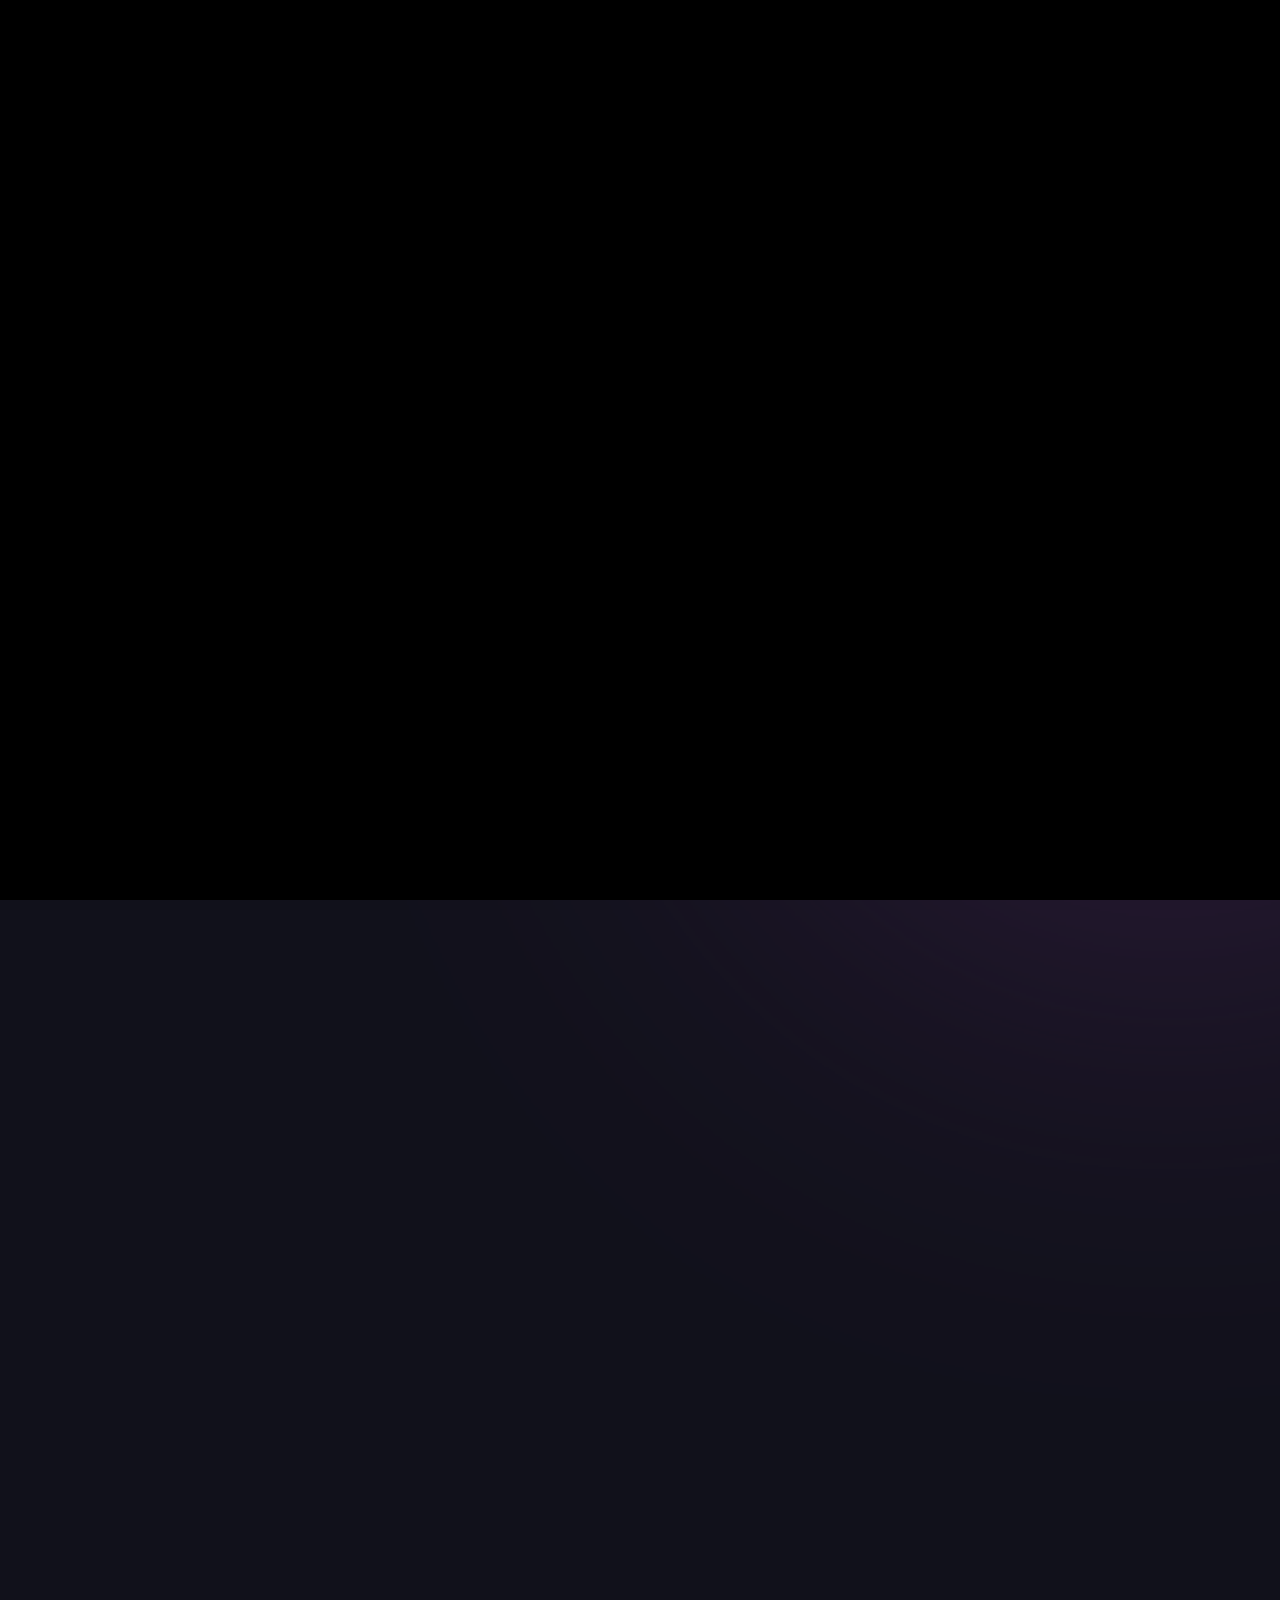
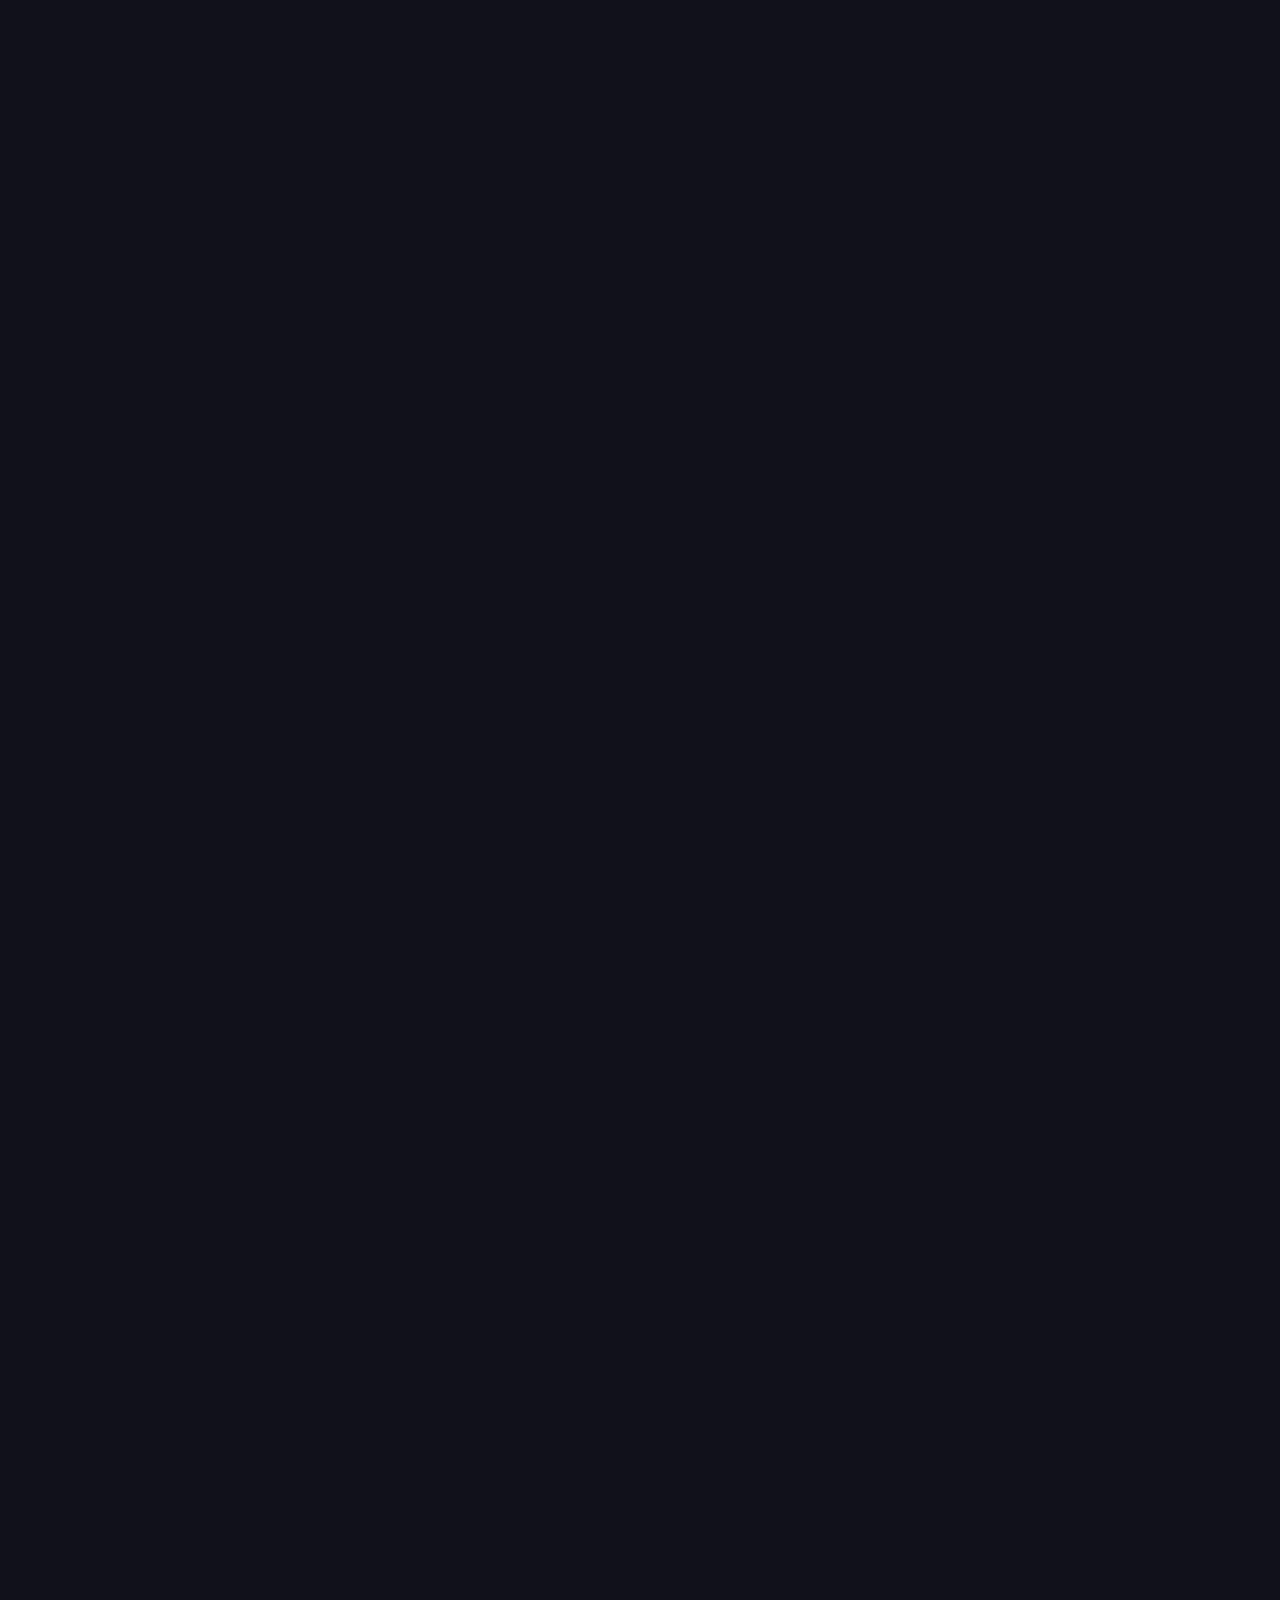
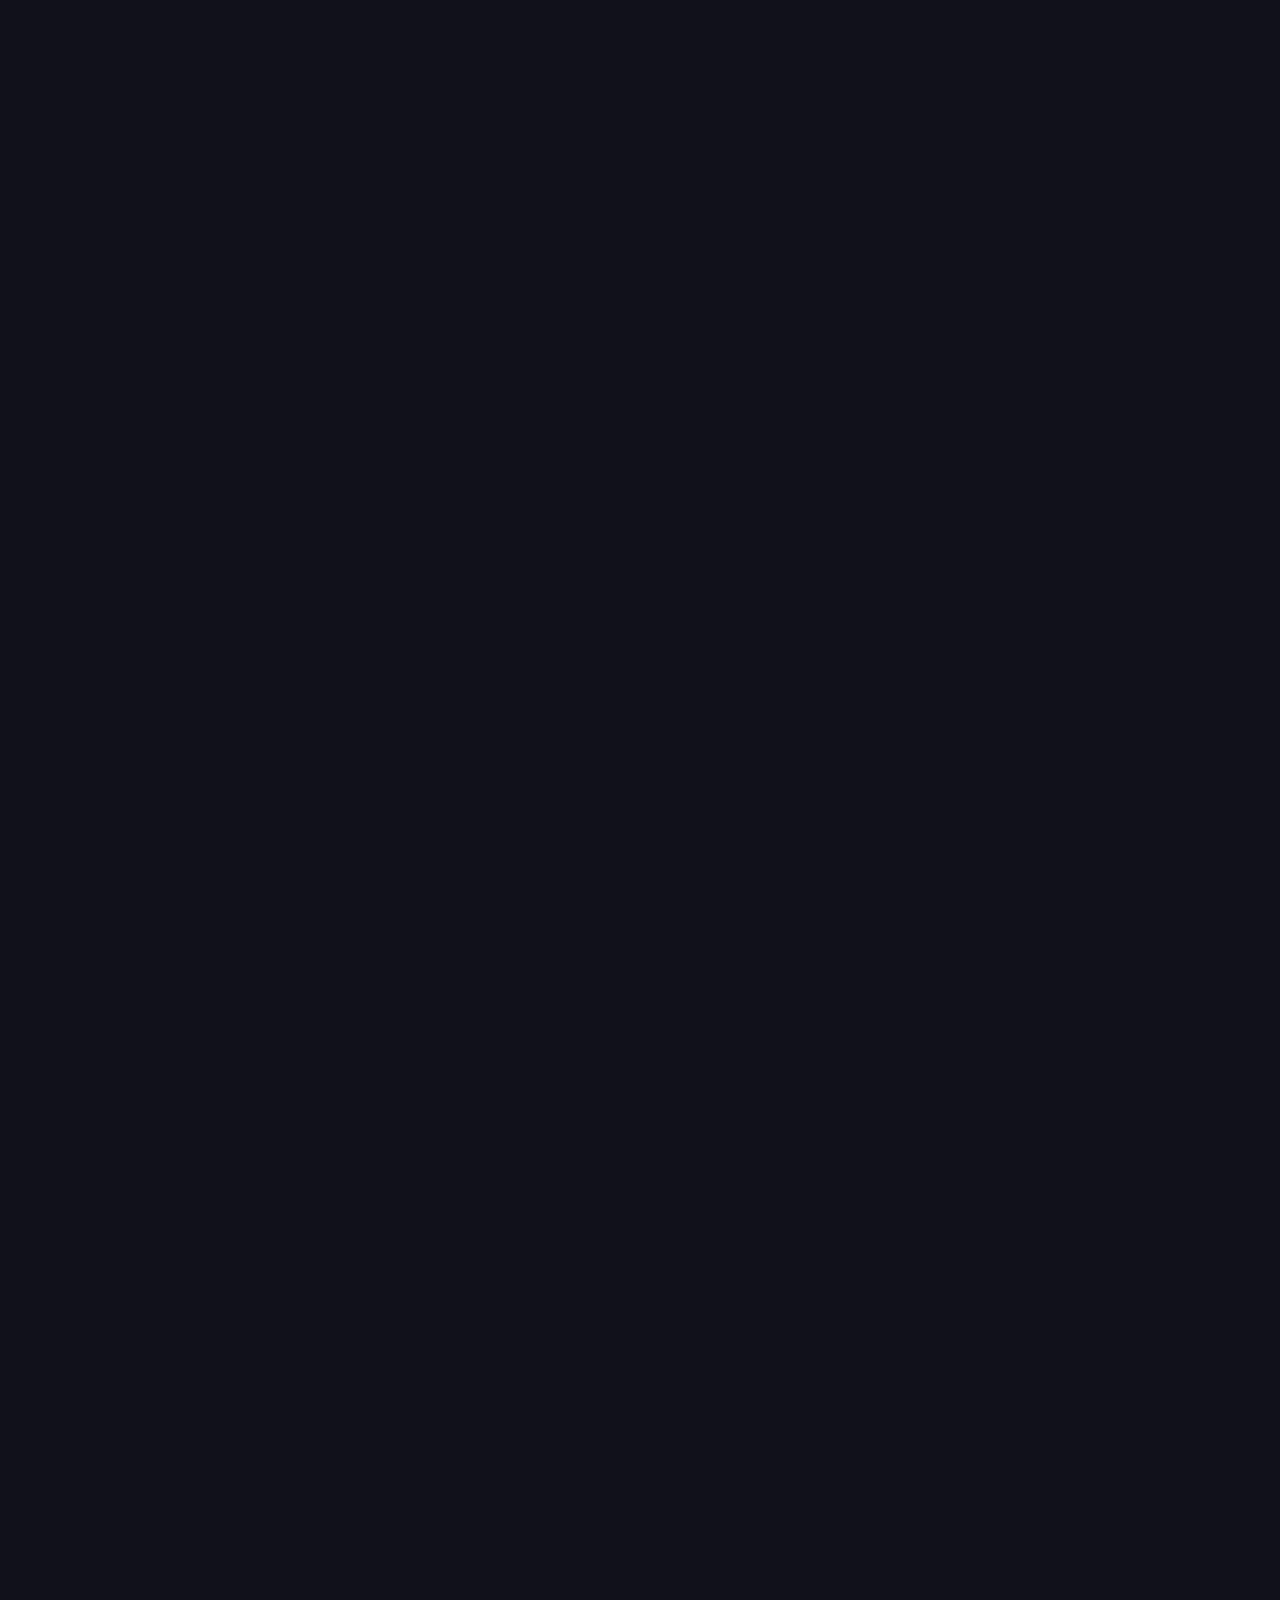
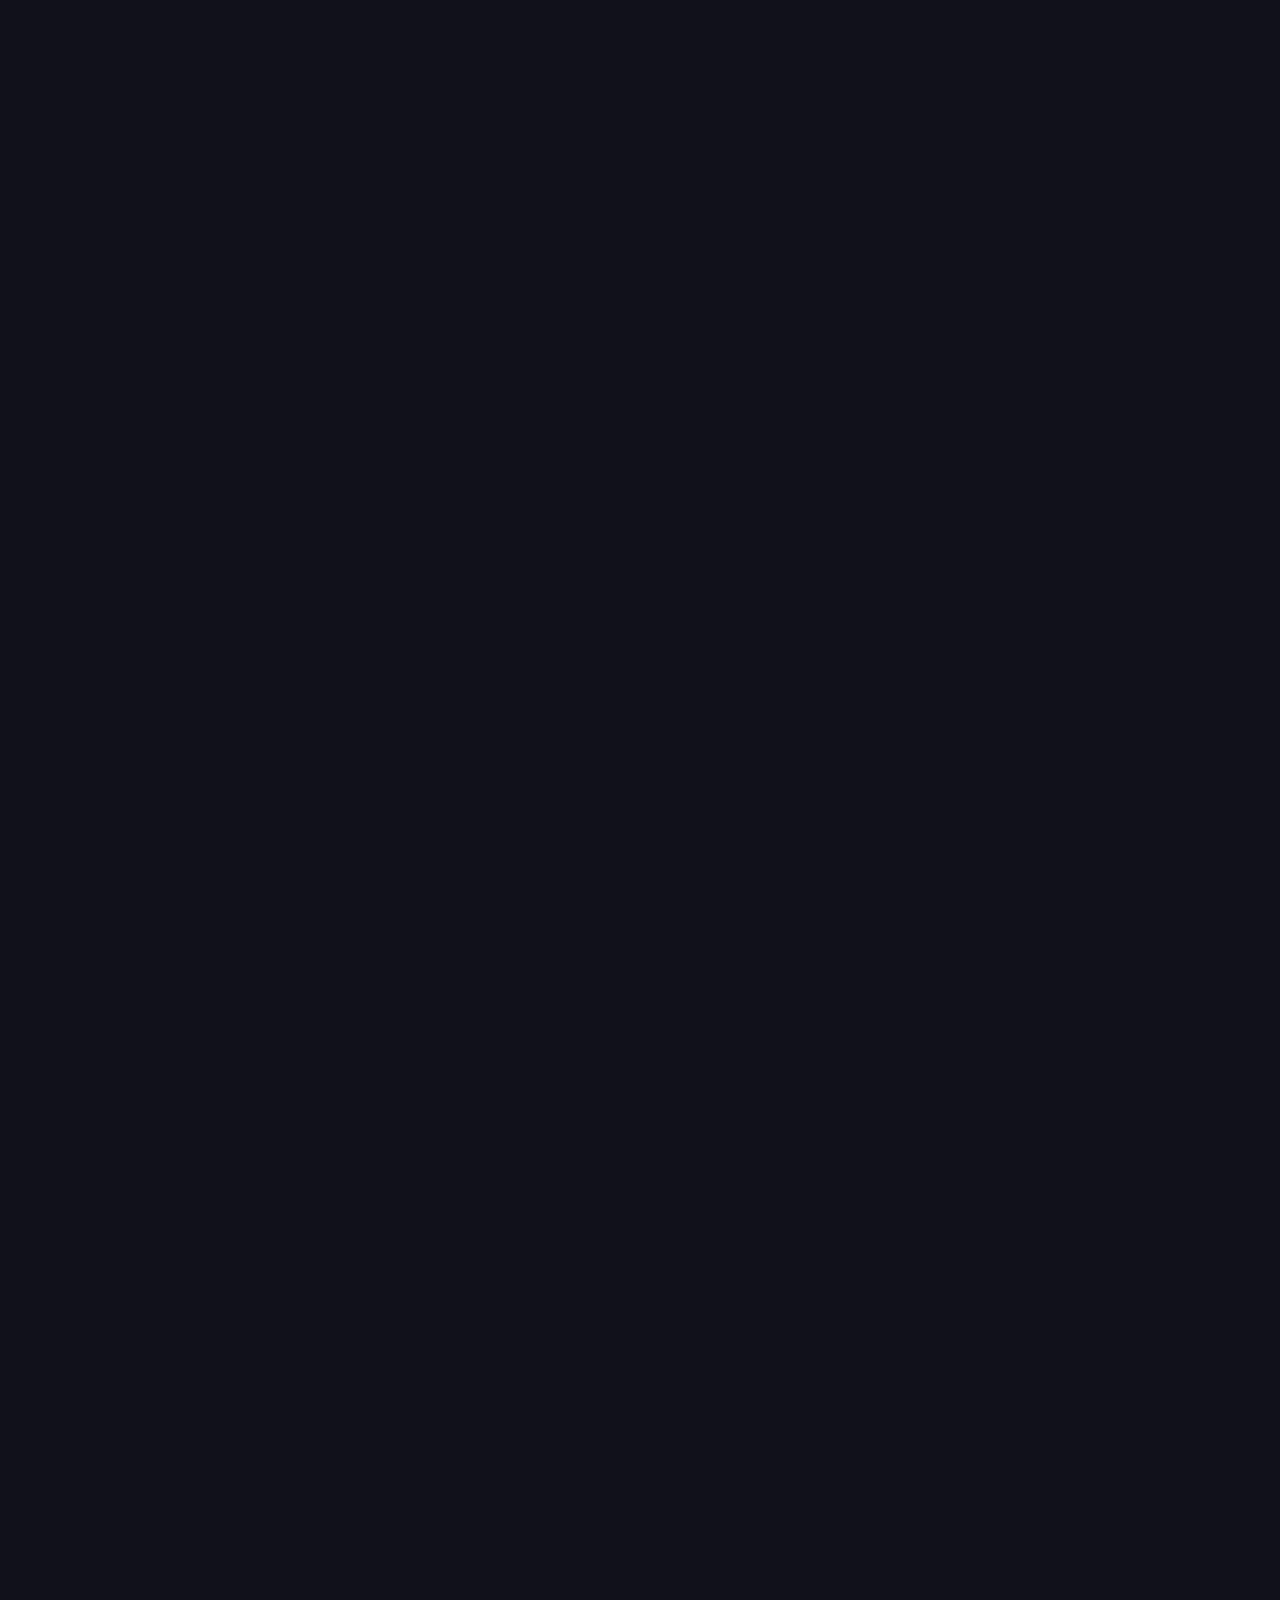
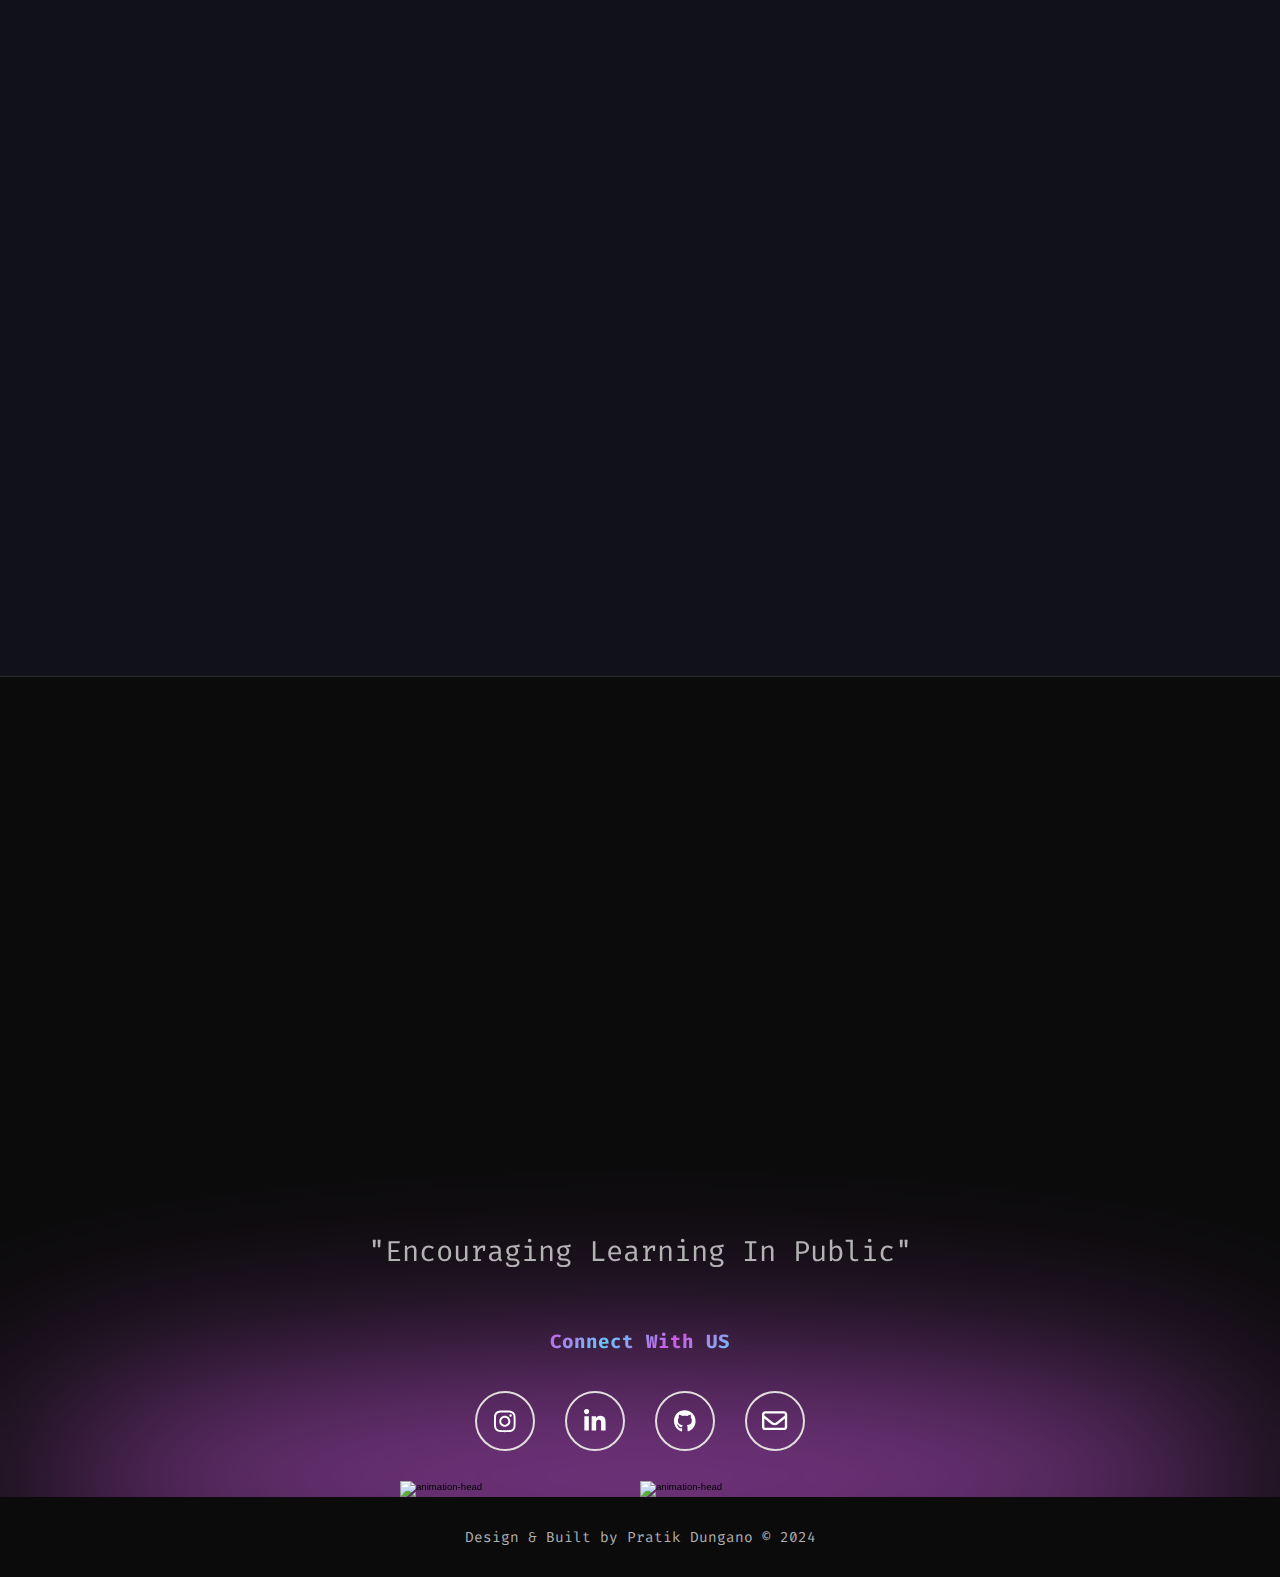
==== index.html @ f87ad670 "few changes" ====
<!DOCTYPE html>
<html lang="en">
<!-- 

██╗░░░██╗██╗███╗░░██╗░█████╗░██████╗░
██║░░░██║██║████╗░██║██╔══██╗██╔══██╗
╚██╗░██╔╝██║██╔██╗██║██║░░██║██║░░██║
░╚████╔╝░██║██║╚████║██║░░██║██║░░██║
░░╚██╔╝░░██║██║░╚███║╚█████╔╝██████╔╝
░░░╚═╝░░░╚═╝╚═╝░░╚══╝░╚════╝░╚═════╝░
░░░░░██╗░█████╗░███╗░░██╗░██████╗░██╗██████╗░
░░░░░██║██╔══██╗████╗░██║██╔════╝░██║██╔══██╗
░░░░░██║███████║██╔██╗██║██║░░██╗░██║██║░░██║
██╗░░██║██╔══██║██║╚████║██║░░╚██╗██║██║░░██║
╚█████╔╝██║░░██║██║░╚███║╚██████╔╝██║██████╔╝
░╚════╝░╚═╝░░╚═╝╚═╝░░╚══╝░╚═════╝░╚═╝╚═════╝░
What are you doing here?! you sneaky developer...
-->

<head>
  <!-- don't forget to remove this >>>>(google tag manager) script, if you are using this page/code -->
  <!-- don't forget to remove this >>>>(google tag manager) script, if you are using this page/code -->
  <!-- don't forget to remove this >>>>(google tag manager) script, if you are using this page/code -->
  <!-- don't forget to remove this >>>>(google tag manager) script, if you are using this page/code -->
  <!-- Google tag (gtag.js) -->
  <script async src="https://www.googletagmanager.com/gtag/js?id=G-YMWDE0VTD3"></script>
  <script>
    window.dataLayer = window.dataLayer || [];
    function gtag() {
      dataLayer.push(arguments);
    }
    gtag("js", new Date());

    gtag("config", "G-YMWDE0VTD3");
  </script>
  <!-- don't forget to remove this >>(google site verification meta tag) tag, if you are using this page/code -->
  <!-- don't forget to remove this >>(google site verification meta tag) tag, if you are using this page/code -->
  <!-- don't forget to remove this >>(google site verification meta tag) tag, if you are using this page/code -->
  <!-- don't forget to remove this >>(google site verification meta tag) tag, if you are using this page/code -->
  <meta name="google-site-verification" content="zMNl24ruDnyqiliYwKNU_r09OkPCDKz0kMBtF9nqiCc" />
  <!-- don't forget to remove this >>(google site verification meta tag) tag, if you are using this page/code -->
  <!-- don't forget to remove this >>(google site verification meta tag) tag, if you are using this page/code -->
  <!-- don't forget to remove this >>(google site verification meta tag) tag, if you are using this page/code -->

  <meta charset="UTF-8" />
  <meta http-equiv="X-UA-Compatible" content="IE=edge" />
  <meta name="viewport" content="width=device-width, initial-scale=1.0" />
  <meta name="robots" content="index, follow" />
  <meta name="theme-color" content="#000" />
  <meta name="description"
    content="Vinod Jangid | Portfolio, Visit and know about me & my projects/designs. I value simple content structure, clean design patterns, and thoughtful interactions." />
  <meta name="keywords"
    content="vinod jangid,vinod jangid portfolio,Vinod Jangid Portfolio,vinodjangid,vinod jangid site,Vinod Jangid Site,vinod jangid me,vinod jangid web,vinod jangid github,vinodjangid site,vinodjangid uiverse,uiverse,vinod jangid uiverse,vinod jangid frontend developer,frontend developer,vinod jangid jaipur,vinod jaipur" />
  <meta name="author" content="Vinod Jangid" />
  <meta property="og:image" content="https://www.vinodjangid.site/src/png/Preview-card-min.png" />
  <meta property="og:title" content="Vinod Jangid | Portfolio" />
  <meta property="og:description"
    content="Hi! My name is Vinod. I'm a web developer and digital visual artist. Visit and know about me & my projects/designs. I value simple content structure, clean design patterns, and thoughtful interactions." />

  <meta property="og:url" content="https://vinodjangid.site" />
  <meta property="og:site_name" content="Vinod Jangid Portfolio" />

  <meta name="twitter:image:src" content="https://www.vinodjangid.site/src/png/Preview-card-min.png" />
  <meta name="twitter:site" content="@Portfolio" />
  <meta name="twitter:card" content="summary" />
  <meta name="twitter:title" content="Vinod Jangid | Portfolio" />
  <meta name="twitter:description"
  content="Hi! My name is Vinod. I'm a web developer and digital visual artist. Visit and know about me & my projects/designs. I value simple content structure, clean design patterns, and thoughtful interactions." />
  <title>DecodeCafe Community</title>
  <link rel="icon" type="image/x-icon" href="src/png/main-favicon.png" />
  <!-- aos cdn -->
  <link rel="stylesheet" href="https://unpkg.com/aos@next/dist/aos.css" />
  <!-- stylesheet -->
  <link rel="stylesheet" href="style.css" />
  <!-- google fonts-->
  <link rel="stylesheet"
    href="https://fonts.googleapis.com/css2?family=Passions+Conflict&family=Orbitron&family=Fira+Code&family=Six+Caps" />

<body class="body">
  <audio loop="" id="audioPlayer" style="display: none">
    <source src="src/mp3/preloader.mp3" type="audio/mp3" />
  </audio>
  <div id="preloader"></div>
  <noscript>Allow Javascript</noscript>

  <header>
    <div class="cursor-inner" id="cursor-inner"></div>
    <div class="cursor-outer" id="cursor-outer"></div>

    <div class="navbar" id="navbar">
      <div class="logo" tabindex="0" aria-label="vinod jangid logo">
        <div class="logo-top">
          <img src="src/webp/logo.jpeg" alt="animation-head" id="nav-avatar"/>
        </div>
      </div>
      <div class="navbar-tabs" id="navbar-tabs">
        <ul class="navbar-tabs-ul">
          <li class="home activeThistab" class="navbar-tabs-li" data-aos="fade-down" data-aos-delay="100">
            <a href="#home" tabindex="0" aria-label="Home menu button">
              &#60;/Home&#62;
            </a>
          </li>

          <li class="about" class="navbar-tabs-li" data-aos="fade-down" data-aos-delay="300">
            <a href="#about" aria-label="about menu button">
              &#60;/AboutUs&#62;
            </a>
          </li>

          <li class="skills" class="navbar-tabs-li" data-aos="fade-down" data-aos-delay="500">
            <a href="#skills" aria-label="skills menu button">
              &#60;/Team&#62;
            </a>
          </li>

          <li class="projects" class="navbar-tabs-li" data-aos="fade-down" data-aos-delay="700">
            <a href="#projects" aria-label="projects menu button">
              &#60;/Events&#62;
            </a>
          </li>
          <li class="projects" class="navbar-tabs-li" data-aos="fade-down" data-aos-delay="700">
            <a href="codeOfConduct.html" aria-label="projects menu button">
              &#60;/Code Of Conduct&#62;
            </a>
          </li>
        </ul>
      </div>
      <!-- navbar tabs ends -->
    </div>
  </header>
  <!-- header ends here -->

  <main>
    <!-- hamburger -->
    <div class="hamburger" id="hamburger" data-aos="fade">
      <div class="hamburgerbase">
        <button id="hamburger-button" onclick="hamburgerMenu()" tabindex="0" aria-label="Menu Button">
          <span class="burger-bar" id="burger-bar1"></span>
          <span class="burger-bar" id="burger-bar2"></span>
          <span class="burger-bar" id="burger-bar3"></span>
        </button>
      </div>
    </div>
    <!-- hamburger -->
    <div class="mobiletogglemenu" id="mobiletogglemenu">
      <ul class="mobile-navbar-tabs-ul" id="mobile-ul">
        <li id="home-mobile-tab" class="mobile-navbar-tabs-li home activeThismobiletab" onclick="hidemenubyli()">
          <a href="#home" tabindex="0" aria-label="Home menu button">
            &#60;/Home&#62;
          </a>
        </li>

        <li id="aboutme-mobile-tab" class="mobile-navbar-tabs-li about" onclick="hidemenubyli()">
          <a href="#about" tabindex="0" aria-label="about menu button">
            &#60;/AboutUs&#62;
          </a>
        </li>
        <li id="skills-mobile-tab" class="mobile-navbar-tabs-li skills" onclick="hidemenubyli()">
          <a href="#skills" tabindex="0" aria-label="skills menu button">
            &#60;/Team&#62;
          </a>
        </li>
        <li id="projects-mobile-tab" class="mobile-navbar-tabs-li projects" onclick="hidemenubyli()">
          <a href="#projects" tabindex="0" aria-label="projects menu button">
            &#60;/Events&#62;
          </a>
        </li>
      </ul>
    </div>
    <!-- mobile toggle menu ends -->

    <section class="landing-page-container" id="home">
      <div class="blob"></div>

      <div class="text-content">
        <article id="hello-friend" data-aos="fade-up" data-aos-delay="0">
          <p class="jello">W</p>
          <p class="jello">e</p>
          <p class="jello">l</p>
          <p class="jello">c</p>
          <p class="jello">o</p>
          <p class="jello">m</p>
          <p class="jello">e</p>
          &nbsp;
          <p class="jello">W</p>
          <p class="jello">e</p>
          <p class="jello">'</p>
          <p class="jello">a</p>
          <p class="jello">r</p>
          <p class="jello">e</p>
        </article>
        <article id="name" data-aos="fade-up" data-aos-delay="200">
          <p class="jello">D</p>
          <p class="jello">e</p>
          <p class="jello">c</p>
          <p class="jello">o</p>
          <p class="jello">d</p>
          <p class="jello">e</p>
          <p class="jello">C</p>
          <p class="jello">a</p>
          <p class="jello">f</p>
          <p class="jello">e</p>
          &nbsp;
          <p class="jello">C</p>
          <p class="jello">o</p>
          <p class="jello">m</p>
          <p class="jello">m</p>
          <p class="jello">u</p>
          <p class="jello">n</p>
          <p class="jello">i</p>
          <p class="jello">t</p>
          <p class="jello">y</p>
        </article>

        <article id="work" data-aos="fade-up" data-aos-delay="400">
          <div>
            <p class="jello">I</p>
            <p class="jello">t</p>
            <p class="jello">'</p>
            <p class="jello">s</p>
          </div>
          <div>
            <p class="jello">a</p>
          </div>
          <div>
            <p class="jello">g</p>
            <p class="jello">r</p>
            <p class="jello">o</p>
            <p class="jello">u</p>
            <p class="jello">p</p>
          </div>
          <div>
            <p class="jello">o</p>
            <p class="jello">f</p>
          </div>
          <div>
            <p class="jello">T</p>
            <p class="jello">e</p>
            <p class="jello">c</p>
            <p class="jello">h</p>
          </div>
          <div>
            <p class="jello">E</p>
            <p class="jello">n</p>
            <p class="jello">t</p>
            <p class="jello">h</p>
            <p class="jello">u</p>
            <p class="jello">s</p>
            <p class="jello">i</p>
            <p class="jello">a</p>
            <p class="jello">t</p>
            <p class="jello">s</p>
          </div>
          <div>
            <p class="jello">.</p>
          </div>
        </article>
        <p id="info-para" data-aos="fade-up" data-aos-delay="600">
          Here, we explore the latest innovations, share knowledge, and collaborate on cutting-edge projects. Whether you're a seasoned developer or a curious learner, DecodeCafe is your hub for all things technology.<br />
          <br />
          Join us and be part of the future!
        </p>
        <div class="contact-btn-div" data-aos="fade-up" data-aos-delay="800">
          <a href="https://discord.gg/SUUew6jBDU" tabindex="-1">
            <button class="letsTalkBtn">
              <p class="letsTalkBtn-text">Join Us!</p>
              <span class="letsTalkBtn-BG"></span>
            </button></a>
          <div class="setting-container" id="setting-container">
            <input type="checkbox" id="switchforsetting" onclick="settingtoggle()" />

            <label for="switchforsetting" class="needtobeinvert" id="labelforsetting" tabindex="0"
              aria-label="settings for sound and appearance"></label>

            <div class="visualmodetogglebuttoncontainer" id="visualmodetogglebuttoncontainer">
              <input type="checkbox" id="switchforvisualmode" onclick="visualmode()" />
              <label for="switchforvisualmode" id="labelforvisualmode" tabindex="0"
                aria-label="switch appearance"></label>
            </div>

            <div class="soundtogglebuttoncontainer" id="soundtogglebuttoncontainer">
              <input type="checkbox" id="switchforsound" onclick="playpause()" />
              <label for="switchforsound" id="labelforsound" tabindex="0" aria-label="switch sound"
                class="needtobeinvert"></label>
            </div>
          </div>
          <!-- setting div ends -->
        </div>
        <!-- contact-btn-div -->
      </div>
     
    </section>
    <!-- landing page ends here -->
    <section class="about-section-container" id="about" data-aos="fade-up">
      <div class="about-section">
        <div class="section-heading">
          <h2 class="section-heading-article" tabindex="0" aria-label="About me heading">
            &#60;/AboutUs&#62;
          </h2>
          <p class="sectionHeadingP"></p>
        </div>

        <div class="info-dp-section">
          <div class="about-info">
            <p tabindex="0">
              Welcome to DecodeCafe! We are a vibrant community of tech enthusiasts, coders, and innovators dedicated to learning, sharing, and creating. At DecodeCafe, our mission is to demystify technology and make it accessible to everyone, regardless of their skill level. We offer workshops, coding bootcamps, and mentorship programs designed to help you grow and succeed in the ever-evolving tech world.
            </p>
            <br />
            <p tabindex="0">
              At DecodeCafe, we believe in the power of collaboration and inclusivity. Our community projects, events, and forums provide a supportive environment where members can connect, collaborate, and make a real impact. Whether you're just starting out or looking to enhance your skills, DecodeCafe is the perfect place to explore your passion for technology and be part of a dynamic, forward-thinking community. Join us and let's decode the future together!
            </p>
            <br />
             <!-- Resume button -->
      <button class="resume-btn" id="resume-btn" onclick="openURL()">
        <div class="sign">
          <svg viewBox="0 0 640 512">
            <path
              d="M144 480C64.5 480 0 415.5 0 336c0-62.8 40.2-116.2 96.2-135.9c-.1-2.7-.2-5.4-.2-8.1c0-88.4 71.6-160 160-160c59.3 0 111 32.2 138.7 80.2C409.9 102 428.3 96 448 96c53 0 96 43 96 96c0 12.2-2.3 23.8-6.4 34.6C596 238.4 640 290.1 640 352c0 70.7-57.3 128-128 128H144zm79-167l80 80c9.4 9.4 24.6 9.4 33.9 0l80-80c9.4-9.4 9.4-24.6 0-33.9s-24.6-9.4-33.9 0l-39 39V184c0-13.3-10.7-24-24-24s-24 10.7-24 24V318.1l-39-39c-9.4-9.4-24.6-9.4-33.9 0s-9.4 24.6 0 33.9z" />
          </svg>
        </div>

        <div class="text">Guidelines</div>
      </button>
          </div>

          <div class="dp" data-aos="fade-up">
            <img src="src/png/ll.png" alt="Vinod Jangid" tabindex="0" aria-label="image of vinod" />
          </div>
        </div>
      </div>
    </section>
    <!-- about section ends  -->

    <section class="skills-section-container" id="skills">
      <div class="skills-section">
        <div class="section-heading" data-aos="fade-up">
          <h2 class="section-heading-article" tabindex="0" aria-label="skills heading">
            &#60;/Team&#62;
          </h2>
          <p class="sectionHeadingP"></p>
        </div>

        
          

        <div class="frontend-dev-section">
          <h3 class="frontend-dev-heading" data-aos="fade-up" tabindex="0"
            aria-label="As a frontend a developer these are the skills i have">
           OUR_TEAM;
          </h3>
          <ul class="tech-stack-wrapper ">

            <li class="tech-stack-box about-info" data-aos="fade-up">
            <span style="display:flex; flex-direction:column;justify-content:center; align-items:center;height:100%;">
                 <img src="src/webp/leader.jpeg" style="border-radius:10%;margin-top:10px;width:80%;max-height:100%;" alt="Rahul Khinchi" tabindex="0" aria-label="image of vinod" />
                <span class="tooltip">Leader</span>
                <p tabindex="0" style="margin-top:10px">
                  Rahul Khinchi
                </p>
              </span>
            </li>
            <li class="tech-stack-box about-info" data-aos="fade-up">
              <span style="display:flex; flex-direction:column;justify-content:center; align-items:center;height:100%;">
                  <img src="src/webp/shiv.jpeg" style="border-radius:10%;margin-top:10px;width:80%;max-height:100%;" alt="Shiv Vishen" tabindex="0" aria-label="image of vinod" />
                  <span class="tooltip">Outreach Lead</span>
                  <p tabindex="0" style="margin-top:10px">
                   Shiv Vishen
                  </p>
                </span>
            </li>
            <li class="tech-stack-box about-info" data-aos="fade-up">
              <span style="display:flex; flex-direction:column;justify-content:center; align-items:center;height:100%;">
                  <img src="src/webp/kshitij.jpeg" style="border-radius:10%;margin-top:10px;width:80%;max-height:100%;" alt="Kshitij Varma" tabindex="0" aria-label="image of vinod" />
                  <span class="tooltip">Tech Lead</span>
                  <p tabindex="0" style="margin-top:10px">
                    Kshitij Varma
                  </p>
                </span>
            </li>
            <li class="tech-stack-box about-info" data-aos="fade-up">
              <span style="display:flex; flex-direction:column;justify-content:center; align-items:center;height:100%;">
                  <img src="src/webp/harsh.jpeg" style="border-radius:10%;margin-top:10px;width:80%;max-height:100%;" alt="Harsh trivedi " tabindex="0" aria-label="image of vinod" />
                  <span class="tooltip">Technology Leadership Lead</span>
                  <p tabindex="0" style="margin-top:10px">
                   Harsh Trivedi
                  </p>
                </span>
            </li>
            <li class="tech-stack-box about-info" data-aos="fade-up">
              <span style="display:flex; flex-direction:column;justify-content:center; align-items:center;height:100%;">
                  <a href="team.html" ><img src="src/png/TEAM.PNG" style="border-radius:10%;margin-top:10px;width:80%;max-height:100%;" alt="Vinod Jangid" tabindex="0" aria-label="image of vinod" /></a>
                  <p tabindex="0" style="margin-top:10px">
                  OUR TEAM
                  </p>
                 
                </span>
            </li>

            
          </ul>
        </div>
      </div>
    </section>
    <!-- skills section ends -->
    <section class="projects-section-container" id="projects">
      <div class="projects-section-div">
        <div class="section-heading" data-aos="fade-up">
          <h2 class="section-heading-article" tabindex="0" aria-label="My projects starts from here">
            &#60;/Events&#62;
          </h2>
          <p class="sectionHeadingP"></p>
        </div>
        <div class="project-boxes-div">

          <div data-aos="fade-up" class="project-box-wrapper">
            <div class="project-box project-box2" id="project-box2">
              <div class="info-div">
                <article class="ProjectHeading">Decode Devs 2.0🚀👩‍💻</article>
                <p class="ProjectDescription">
                  <ul>
                    <li  class="ProjectDescription">No. of Responses- 10k budding developers+ offering a platform for innovation and collaboration.</li>
                    <li  class="ProjectDescription">Sponsor mention, 1500+ team registered.</li>
                    <li  class="ProjectDescription">48 hours Mega Hackathon, 
                      Mentors from renowned Tech Giant companies.</li>
                    <li  class="ProjectDescription">many communities collaborated...</li>
                  </ul>
                  </p>
                  <a href="https://discord.gg/SUUew6jBDU" tabindex="-1">
                    <button class="letsTalkBtn registerBtn">
                      <p class="letsTalkBtn-text">Register Now!</p>
                      <span class="letsTalkBtn-BG"></span>
                    </button></a>
                    <button class="resume-btn" id="resume-btn" onclick="openURL()">
                      <div class="sign">
                        <svg viewBox="0 0 640 512">
                          <path
                            d="M144 480C64.5 480 0 415.5 0 336c0-62.8 40.2-116.2 96.2-135.9c-.1-2.7-.2-5.4-.2-8.1c0-88.4 71.6-160 160-160c59.3 0 111 32.2 138.7 80.2C409.9 102 428.3 96 448 96c53 0 96 43 96 96c0 12.2-2.3 23.8-6.4 34.6C596 238.4 640 290.1 640 352c0 70.7-57.3 128-128 128H144zm79-167l80 80c9.4 9.4 24.6 9.4 33.9 0l80-80c9.4-9.4 9.4-24.6 0-33.9s-24.6-9.4-33.9 0l-39 39V184c0-13.3-10.7-24-24-24s-24 10.7-24 24V318.1l-39-39c-9.4-9.4-24.6-9.4-33.9 0s-9.4 24.6 0 33.9z" />
                        </svg>
                      </div>
              
                      <div class="text">Guidelines</div>
                    </button>
              </div>
              <div class="image-div-1">
                <img src="src/webp/post1.jpeg" alt="Pexelicon website preview image" />
              </div>
            </div>
          </div>

          
          <div data-aos="fade-up" class="project-box-wrapper">
            <div class="project-box project-box2" id="project-box2">
              <div class="info-div">
                <article class="ProjectHeading">  GDSC WoW 2023           🌟📢👩‍💻
                </article>
                <p class="ProjectDescription">
                  Speakers from Tech Giants, sponsor mention, 
                  700+ Developers Best WoW of that year.
                  Partnering with Google Developer Student Clubs (GDSC),our WoW events have been a melting pot of ideas and learning, helping students to network and grow.              
                </div>
                  <div class="image-div-1">
                    <img src="src/webp/post2.jpeg" alt="Pexelicon website preview image" />
                  </div>
            </div>
          </div>

          <div data-aos="fade-up" class="project-box-wrapper">
            <div class="project-box project-box2" id="project-box2">
              <div class="info-div">
                <article class="ProjectHeading">HACK FOR INDIA 2023</article>
                <p class="ProjectDescription">
                  <ul>
                    <li  class="ProjectDescription">No. of Responses- 10k budding developers+ offering a platform for innovation and collaboration.</li>
                    <li  class="ProjectDescription">Sponsor mention, 1500+ team registered.</li>
                    <li  class="ProjectDescription">48 hours Mega Hackathon, 
                      Mentors from renowned Tech Giant companies.</li>
                    <li  class="ProjectDescription">many communities collaborated...</li>
                  </ul>
                  </p>
              </div>
              <div class="image-div-1">
                <img src="src/webp/post1.jpeg" alt="Pexelicon website preview image" />
              </div>
            </div>
          </div>


          <div data-aos="fade-up" class="project-box-wrapper">
            <div class="project-box project-box2" id="project-box2">
              <div class="image-div-2">
                <img src="src/webp/post4.jpeg" alt="Pexelicon website preview image" />
              </div>
              <div class="info-div">
                <article class="ProjectHeading">Fetch ai hackathon👩‍💻🏆
                </article>
                <p class="ProjectDescription">
                  <ul>
                    <li class="ProjectDescription">Bridged the gap between novices and experts, collaborating with Fetch.ai on real-world challenges.</li>
                    <li class="ProjectDescription">Offered hands-on workshops, coding challenges, and expert mentorship.</li>
                    <li class="ProjectDescription">Introduced the Fetch.ai library for developing projects on microagent communication.</li>
                    <li class="ProjectDescription">Prize pool of up to $10,000, attracting top talent and innovative solutions.</li>
                  </ul>
              </div>
              
            </div>
          
          
            <div data-aos="fade-up" class="project-box-wrapper">
              <div class="project-box project-box2" id="project-box2">
                <div class="info-div">
                  <article class="ProjectHeading">DecodeDevs Meetup 📅👩‍💻               </article>
                  <p class="ProjectDescription">
                    <ul>
                      <li class="ProjectDescription">Created a collaborative environment focused on enhancing the developer experience.</li>
                      <li class="ProjectDescription">Sponsored by GitHub and Fetch.ai, hosted at DevX with over 200 attendees.</li>
                      <li class="ProjectDescription">Featured 4 industry leaders sharing insights on technology and career development.</li>
                      <li class="ProjectDescription">Engaged participants with diverse activities, including guitar jamming, ice-breaking sessions, and personalized networking opportunities.</li>
                    </ul>
                  </p>  
                </div>
                <div class="image-div-1">
                  <img src="src/webp/Post3.jpg" alt="Pexelicon website preview image" />
                </div>
              </div>
            </div>
  
            <div data-aos="fade-up" class="project-box-wrapper">
              <div class="project-box project-box2" id="project-box2">
                <div class="image-div-2">
                  <img src="src/webp/post4.jpeg" alt="Pexelicon website preview image" />
                </div>
                <div class="info-div">
                  <article class="ProjectHeading">Fetch ai hackathon👩‍💻🏆
                  </article>
                  <p class="ProjectDescription">
                    <ul>
                      <li class="ProjectDescription">Bridged the gap between novices and experts, collaborating with Fetch.ai on real-world challenges.</li>
                      <li class="ProjectDescription">Offered hands-on workshops, coding challenges, and expert mentorship.</li>
                      <li class="ProjectDescription">Introduced the Fetch.ai library for developing projects on microagent communication.</li>
                      <li class="ProjectDescription">Prize pool of up to $10,000, attracting top talent and innovative solutions.</li>
                    </ul>
                </div>
                
              </div>
            </div>

          <!-- ---------------------- -->
          
          <!-- ---------------------- -->
        </div>
      </div>
    </section>
  </main>
  <!-- main ends here -->

  <footer id="footer">
    <button class="fas" id="backtotopbutton" onclick="scrolltoTopfunction()">
      <article aria-label="Back to top">&#8592;BACK TO TOP</article>
    </button>
    <div class="footer-background">
      <div class="footer-blob"></div>
    </div>
    <div class="footer-foreground">
      <div class="footercontainer">
        <div class="two-words">
          <article tabindex="0" aria-label="Learning, Living, and Leveling Up, my quote">
            "Encouraging Learning In Public"
          </article>
        </div>
        <div class="social-media-container">
          <div class="getintouch-heading">
            <article>Connect With US</article>
          </div>
          <div class="logos">
            <a href="https://www.instagram.com/decodecafe_x/" target="_blank" tabindex="0"
              aria-label="My instagram"><svg viewBox="0 0 448 512" class="SocialHandle">
                <path
                  d="M224.1 141c-63.6 0-114.9 51.3-114.9 114.9s51.3 114.9 114.9 114.9S339 319.5 339 255.9 287.7 141 224.1 141zm0 189.6c-41.1 0-74.7-33.5-74.7-74.7s33.5-74.7 74.7-74.7 74.7 33.5 74.7 74.7-33.6 74.7-74.7 74.7zm146.4-194.3c0 14.9-12 26.8-26.8 26.8-14.9 0-26.8-12-26.8-26.8s12-26.8 26.8-26.8 26.8 12 26.8 26.8zm76.1 27.2c-1.7-35.9-9.9-67.7-36.2-93.9-26.2-26.2-58-34.4-93.9-36.2-37-2.1-147.9-2.1-184.9 0-35.8 1.7-67.6 9.9-93.9 36.1s-34.4 58-36.2 93.9c-2.1 37-2.1 147.9 0 184.9 1.7 35.9 9.9 67.7 36.2 93.9s58 34.4 93.9 36.2c37 2.1 147.9 2.1 184.9 0 35.9-1.7 67.7-9.9 93.9-36.2 26.2-26.2 34.4-58 36.2-93.9 2.1-37 2.1-147.8 0-184.8zM398.8 388c-7.8 19.6-22.9 34.7-42.6 42.6-29.5 11.7-99.5 9-132.1 9s-102.7 2.6-132.1-9c-19.6-7.8-34.7-22.9-42.6-42.6-11.7-29.5-9-99.5-9-132.1s-2.6-102.7 9-132.1c7.8-19.6 22.9-34.7 42.6-42.6 29.5-11.7 99.5-9 132.1-9s102.7-2.6 132.1 9c19.6 7.8 34.7 22.9 42.6 42.6 11.7 29.5 9 99.5 9 132.1s2.7 102.7-9 132.1z" />
              </svg></a>

            <a href="https://www.linkedin.com/company/decodecafe-community" target="_blank"
              aria-label="My Linkdin"><svg class="SocialHandle" viewBox="0 0 448 512">
                <path
                  d="M100.28 448H7.4V148.9h92.88zM53.79 108.1C24.09 108.1 0 83.5 0 53.8a53.79 53.79 0 0 1 107.58 0c0 29.7-24.1 54.3-53.79 54.3zM447.9 448h-92.68V302.4c0-34.7-.7-79.2-48.29-79.2-48.29 0-55.69 37.7-55.69 76.7V448h-92.78V148.9h89.08v40.8h1.3c12.4-23.5 42.69-48.3 87.88-48.3 94 0 111.28 61.9 111.28 142.3V448z" />
              </svg></a>

            <a href="https://github.com/DeCodeCafe" target="_blank" aria-label="My github"><svg viewBox="0 0 496 512"
                class="SocialHandle">
                <path
                  d="M165.9 397.4c0 2-2.3 3.6-5.2 3.6-3.3.3-5.6-1.3-5.6-3.6 0-2 2.3-3.6 5.2-3.6 3-.3 5.6 1.3 5.6 3.6zm-31.1-4.5c-.7 2 1.3 4.3 4.3 4.9 2.6 1 5.6 0 6.2-2s-1.3-4.3-4.3-5.2c-2.6-.7-5.5.3-6.2 2.3zm44.2-1.7c-2.9.7-4.9 2.6-4.6 4.9.3 2 2.9 3.3 5.9 2.6 2.9-.7 4.9-2.6 4.6-4.6-.3-1.9-3-3.2-5.9-2.9zM244.8 8C106.1 8 0 113.3 0 252c0 110.9 69.8 205.8 169.5 239.2 12.8 2.3 17.3-5.6 17.3-12.1 0-6.2-.3-40.4-.3-61.4 0 0-70 15-84.7-29.8 0 0-11.4-29.1-27.8-36.6 0 0-22.9-15.7 1.6-15.4 0 0 24.9 2 38.6 25.8 21.9 38.6 58.6 27.5 72.9 20.9 2.3-16 8.8-27.1 16-33.7-55.9-6.2-112.3-14.3-112.3-110.5 0-27.5 7.6-41.3 23.6-58.9-2.6-6.5-11.1-33.3 2.6-67.9 20.9-6.5 69 27 69 27 20-5.6 41.5-8.5 62.8-8.5s42.8 2.9 62.8 8.5c0 0 48.1-33.6 69-27 13.7 34.7 5.2 61.4 2.6 67.9 16 17.7 25.8 31.5 25.8 58.9 0 96.5-58.9 104.2-114.8 110.5 9.2 7.9 17 22.9 17 46.4 0 33.7-.3 75.4-.3 83.6 0 6.5 4.6 14.4 17.3 12.1C428.2 457.8 496 362.9 496 252 496 113.3 383.5 8 244.8 8zM97.2 352.9c-1.3 1-1 3.3.7 5.2 1.6 1.6 3.9 2.3 5.2 1 1.3-1 1-3.3-.7-5.2-1.6-1.6-3.9-2.3-5.2-1zm-10.8-8.1c-.7 1.3.3 2.9 2.3 3.9 1.6 1 3.6.7 4.3-.7.7-1.3-.3-2.9-2.3-3.9-2-.6-3.6-.3-4.3.7zm32.4 35.6c-1.6 1.3-1 4.3 1.3 6.2 2.3 2.3 5.2 2.6 6.5 1 1.3-1.3.7-4.3-1.3-6.2-2.2-2.3-5.2-2.6-6.5-1zm-11.4-14.7c-1.6 1-1.6 3.6 0 5.9 1.6 2.3 4.3 3.3 5.6 2.3 1.6-1.3 1.6-3.9 0-6.2-1.4-2.3-4-3.3-5.6-2z" />
              </svg></a>

            <a href="mailto:" target="_blank" aria-label="My G mail"><svg id="GmailLogo"
                viewBox="0 0 512 512">
                <path
                  d="M64 112c-8.8 0-16 7.2-16 16v22.1L220.5 291.7c20.7 17 50.4 17 71.1 0L464 150.1V128c0-8.8-7.2-16-16-16H64zM48 212.2V384c0 8.8 7.2 16 16 16H448c8.8 0 16-7.2 16-16V212.2L322 328.8c-38.4 31.5-93.7 31.5-132 0L48 212.2zM0 128C0 92.7 28.7 64 64 64H448c35.3 0 64 28.7 64 64V384c0 35.3-28.7 64-64 64H64c-35.3 0-64-28.7-64-64V128z" />
              </svg></a>
          </div>
        </div>
        <div style="display:flex; flex-direction:row;">
          <div class="footer-avatar-container" style="margin-right:20px">
            <img src="src/png/footer1.png" alt="animation-head" class="footer-avatar-img" id="footer-wala-avatar"/>
            <div class="footer-avatar-face">
            </div>
          </div>
          <!-- <div class="footer-avatar-container" style="margin-right:20px">
            <img src="src/png/footer-avatar-vinod.png" alt="animation-head" class="footer-avatar-img" id="footer-wala-avatar"/>
            <div class="footer-avatar-face">
              <div class="footer-avatar-eye footer-left-eye">
                <div class="footer-pupil"></div>
              </div>
              <div class="footer-avatar-eye footer-right-eye">
                <div class="footer-pupil"></div>
              </div>
            </div>
          </div>   -->
          <div class="footer-avatar-container" style="margin-right:20px">
            <img src="src/png/footer2.png" alt="animation-head" class="footer-avatar-img" id="footer-wala-avatar"/>
            <div class="footer-avatar-face">
            </div>
          </div>
          
        </div>
        
        
        <div class="footer-bottom">
          <article>
            Design & Built by Pratik Dungano
            &#169; 2024
          </article>
        </div>
      </div>
    </div>
  </footer>
  <!-- footer ends here -->

  <script src="main.js"></script>

  <script src="https://unpkg.com/aos@next/dist/aos.js"></script>
  <script>
    AOS.init();
  </script>

  <script>
    function openURL() {
      var url = "src/pdf/Guidelines.pdf";

      window.open(url, "_blank");
    }
  </script>

  <script>
    const cursorInner = document.getElementById("cursor-inner");
    const cursorOuter = document.getElementById("cursor-outer");
    const links = document.querySelectorAll("a,label,button");

    document.addEventListener("mousemove", function (e) {
      const posX = e.clientX;
      const posY = e.clientY;

      cursorInner.style.left = `${posX}px`;
      cursorInner.style.top = `${posY}px`;

      // cursorOuter.style.left = `${posX}px`;
      // cursorOuter.style.top = `${posY}px`;

      cursorOuter.animate(
        {
          left: `${posX}px`,
          top: `${posY}px`,
        },
        { duration: 500, fill: "forwards" }
      );

      links.forEach((link) => {
        link.addEventListener("mouseenter", () => {
          cursorInner.classList.add("hover");
          cursorOuter.classList.add("hover");
        });
        link.addEventListener("mouseleave", () => {
          cursorInner.classList.remove("hover");
          cursorOuter.classList.remove("hover");
        });
      });
    });
  </script>
  <!-- <script data-name="BMC-Widget" data-cfasync="false" src="https://cdnjs.buymeacoffee.com/1.0.0/widget.prod.min.js" data-id="vinod.jangid07" data-description="Support me on Buy me a coffee!" data-message="" data-color="#BD5FFF" data-position="left" data-x_margin="18" data-y_margin="18"></script> -->
</body>

</html>
---- style.css ----
#labelforsetting,#labelforvisualmode,#switchforvisualmode:checked+#labelforvisualmode{background-repeat:no-repeat;background-position:center}#labelforsetting,#labelforsound{height:40px;background-size:60%}#preloader,.invertapplied,.invertsettinglabel{filter:invert(1)}#preloader,noscript{width:100%;height:100%}body,noscript{background-color:var(--color-dark-mode)}.main,body{overflow-x:hidden}#backtotopbutton article,:root{font-family:Whitney,-apple-system,BlinkMacSystemFont,Segoe UI,Roboto,Helvetica,Arial,sans-serif}.eye,.image-div,.logo,.navbar,.project-box,.resume-btn,footer{overflow:hidden}.cta,.github-redirect,.navbar-tabs-ul a{text-decoration:none}#GmailLogo,.sign svg path{fill:white}*{box-sizing:border-box;margin:0;padding:0;-webkit-user-select:none;-moz-user-select:none;-ms-user-select:none;user-select:none;-webkit-tap-highlight-color:transparent}::selection{background-color:transparent}::-moz-selection{background:0 0}html{font-size:62.5%;scroll-behavior:smooth;text-rendering:optimizeLegibility;-webkit-font-smoothing:antialiased}:root{cursor:default;--color-white:#fff;--color-black:hsl(0, 0%, 0%);--color-dark-mode:#11111b;--color-light-mode:#ece7e1;--color-ddd-color:#ddd;--color-gray:#c4c4c4;--color-purple:#8000ff;--color-light-purple:#cf59e6;--color-light-blue:#6bc5f8;--color-navbarBorder-dark:#e2e2e207;--color-shadowDark:rgba(0, 0, 0, 0.137);--static-heading-gradient-blue:#b0f3f1;--static-heading-gradient-pink:#ffcfdf;--tech-stack-box-first-color:#1a1a29;--tech-stack-box-second-color:rgba(27, 27, 40, 0);--tech-stack-box-border-color:#292929}#hello-friend,.footer-bottom article,.getintouch-heading article,.language-speak article,.navbar-tabs-ul li,.two-words article{font-family:fira code}::-webkit-scrollbar{width:5px}::-webkit-scrollbar-track{background:#0a0a10}::-webkit-scrollbar-thumb{background-color:#8000ff}.cursor-inner{width:8px;height:8px;background-color:var(--color-light-blue)}.cursor-outer{width:35px;height:35px;border:2px solid #fff}.cursor-inner,.cursor-outer{position:fixed;top:0;left:0;transform:translate(-50%,-50%);border-radius:50%;z-index:9999;pointer-events:none}.setting-container,.settingactivate{transform-origin:left;transition-duration:.5s}.cursor-inner.hover{width:25px;height:25px;transition:.2s;mix-blend-mode:difference}.cursor-outer.hover{width:50px;height:50px;transition:.2s}.activeThistab:before,.navbar-tabs-ul li:hover:before{background-color:var(--color-white);height:10px;width:10px;left:-20px}.light-mode{--color-dark-mode:#ece7e1;--color-black:#fff;--color-white:#000;--color-ddd-color:rgb(31, 31, 31);--color-navbarBorder-dark:#d1d6eb;--static-heading-gradient-blue:#0f7878;--static-heading-gradient-pink:#f09bb9;--color-shadowDark:#e2ddd7;--tech-stack-box-first-color:#e7e2db;--tech-stack-box-second-color:#ece7e100;--tech-stack-box-border-color:#dad5cf}.setting-container{width:60px;height:50px;margin-left:50px;display:flex;align-items:center;gap:30px;padding:20px 0}#labelforsetting{width:40px;display:flex;align-items:center;justify-content:center;padding:0 20px;background-image:url(src/svg/settings-svgrepo-com.svg);transition-duration:.5s;cursor:pointer}.soundtogglebuttoncontainer,.visualmodetogglebuttoncontainer{align-items:center;width:fit-content;transition-duration:.3s}.settingactivate{width:200px}.visualmodetogglebuttoncontainer{height:fit-content;display:flex;justify-content:center;transform:translate(-50px) scale(0)}.visualmodeshow{transition-duration:.3s;transform:translate(0) scale(1)}#switchforsetting,#switchforsound,#switchforvisualmode,.hamburger,.mobiletogglemenu{display:none}#switchforsetting:checked+#labelforsetting{transform:rotate(180deg);transition-duration:.5s}#labelforvisualmode{position:relative;width:40px;height:40px;background-image:url(src/png/crescent-moon\ \(1\).png);background-size:50%;transition-duration:.5s;cursor:pointer}#switchforvisualmode:checked+#labelforvisualmode{transform:rotate(360deg);transition-duration:.5s;background-image:url(src/png/sun.png);background-size:60%}.soundtogglebuttoncontainer{height:fit-content;display:flex;justify-content:center;transform:translate(-130px) scale(0)}#labelforsound,#preloader{display:flex;align-items:center;background-repeat:no-repeat;background-position:center}.soundmodeshow{transition-delay:.1s;transition-duration:.5s;display:inline-block;transform:translate(0) scale(1)}.logo,.logo:hover{transition-duration:1s}#labelforsound{position:relative;justify-content:center;width:40px;background-image:url(src/svg/Mute_Icon.svg);cursor:pointer;transition-duration:.5s}#switchforsound:checked+#labelforsound{transition-duration:.5s;background-image:url(src/svg/Speaker_Icon.svg);background-size:50%;background-repeat:no-repeat;background-position:center}header{width:100%;height:115px;display:flex;align-items:flex-end;justify-content:center}#preloader{background-color:#fff;position:fixed;z-index:99999;justify-content:center;overflow-y:hidden;background-image:url(src/svg/Pulse-0.4s-200px.svg);background-size:10%}.navbar,noscript{display:flex;align-items:center;position:fixed}#name,.getintouch-heading article{background:-webkit-linear-gradient(135deg,var(--color-light-blue),var(--color-light-purple),var(--color-light-blue),var(--color-light-purple));-webkit-text-fill-color:transparent}noscript{justify-content:center;font-size:4rem;color:#fff;z-index:999999}.fakenavbar{height:0;width:0%;background-color:transparent}.navbar{background-image:linear-gradient(to bottom right,var(--tech-stack-box-first-color),var(--tech-stack-box-second-color));backdrop-filter:blur(10px);height:80px;width:80%;padding:0 20px;justify-content:space-between;z-index:999;border:1px solid var(--color-navbarBorder-dark);border-radius:50px}.navbar-tabs,.navbar-tabs-ul{height:100%;align-items:center}.logo,.navbar-tabs-ul li{position:relative;display:flex}.navbar-tabs{display:flex;width:80%}.navbar-tabs-ul{width:100%;display:flex;list-style:none;justify-content:flex-end;gap:80px;color:var(--color-white)}.navbar-tabs-ul li{width:fit-content;height:30px;text-align:center;align-items:center;justify-content:center;font-size:1.5rem}.navbar-tabs-ul li:hover:before{content:"";position:absolute;border-radius:5px;z-index:-1}.navbar-tabs-ul a{color:var(--color-white);font-weight:100}.logo{width:10%;height:100%;flex-direction:column;align-items:center;justify-content:space-between;-webkit-user-select:none;-moz-user-select:none;-ms-user-select:none;user-select:none}.face,.logo-top{width:100%;align-items:center;display:flex}.hey{color:#fff;position:absolute;font-size:2.5rem;font-weight:300;background-color:#20222e;padding:5px 10px;border-radius:20px;left:120px;bottom:80px;opacity:0}#hello-friend,#work,.about-info p,.activeThistab,.language-speak article{color:var(--color-white)}.blob,.eye,.pupil{border-radius:50%}.popup{animation:3s linear pop-up}@keyframes pop-up{from{bottom:-50px;left:50px;opacity:1}to{opacity:0}}.logo-top{height:100%;justify-content:center;transform-origin:bottom;position:relative}.activeThistab:before,.face{content:"";position:absolute}.logo-top img{height:100%;z-index:2}.face{height:74%;bottom:0;justify-content:center;gap:5px;z-index:1;padding-left:1px}.eye{width:8px;height:8px;display:flex;align-items:center;justify-content:center;background-color:#fff}.left-eye{box-shadow:-1px -2px 2px rgba(0,0,0,.589) inset}.right-eye{box-shadow:1px 3px 2px rgba(0,0,0,.589) inset}.pupil{width:3.5px;height:3.5px;background:#241010}.logo:hover{transform:translateY(200px)}.activeThistab:before{border-radius:50%;z-index:-1}.dp::after,.dp::before{height:300px;z-index:-2;content:""}.main{width:100%;height:fit-content;position:relative}.blob{position:absolute;right:-15%;top:0;background-color:var(--color-light-purple);width:600px;height:100vh;filter:blur(300px);opacity:.3;animation:1s linear infinite alternate-reverse breath}@keyframes breath{from{opacity:.3}to{opacity:.5}}.landing-page-container{width:100%;height:calc(100vh - 115px);display:flex;flex-direction:row;align-items:center;justify-content:center}.text-content{display:flex;flex-direction:column;width:60%;height:100%;align-items:flex-start;justify-content:center}#hello-friend{font-size:3.5rem;font-weight:600;width:fit-content;display:flex;align-items:flex-end}#name,#work{font-size:8rem;width:fit-content}#name,#work,.letsTalkBtn-text{display:flex;font-weight:700}@-webkit-keyframes vibrate-1{0%,100%{-webkit-transform:translate(0);transform:translate(0)}20%{-webkit-transform:translate(-2px,2px);transform:translate(-2px,2px)}40%{-webkit-transform:translate(-2px,-2px);transform:translate(-2px,-2px)}60%{-webkit-transform:translate(2px,2px);transform:translate(2px,2px)}80%{-webkit-transform:translate(2px,-2px);transform:translate(2px,-2px)}}@keyframes vibrate-1{0%,100%{-webkit-transform:translate(0);transform:translate(0)}20%{-webkit-transform:translate(-2px,2px);transform:translate(-2px,2px)}40%{-webkit-transform:translate(-2px,-2px);transform:translate(-2px,-2px)}60%{-webkit-transform:translate(2px,2px);transform:translate(2px,2px)}80%{-webkit-transform:translate(2px,-2px);transform:translate(2px,-2px)}}#name{align-items:flex-start;background:linear-gradient(-45deg,var(--color-light-blue),var(--color-light-purple),var(--color-light-blue),var(--color-light-purple));background-clip:text;-webkit-background-clip:text;background-size:400% 400%;-webkit-animation:3s infinite gradient;animation:3s infinite gradient}@keyframes gradient{0%,100%{background-position:0 50%}50%{background-position:100% 50%}}#work{align-items:flex-start;flex-wrap:wrap}#info-para,.about-info p{font-weight:400;font-size:2rem}#work div{display:flex;margin:0 12px 0 0}.jello:hover{background-clip:text;-webkit-background-clip:text;-webkit-text-fill-color:transparent;background-color:#03e6ff;-webkit-animation:.9s both jello-vertical;animation:.9s both jello-vertical}#backtotopbutton,.dp::after,.dp::before,.letsTalkBtn{background-color:transparent}@-webkit-keyframes jello-vertical{0%,100%{-webkit-transform:scale3d(1,1,1);transform:scale3d(1,1,1)}30%{-webkit-transform:scale3d(.75,1.25,1);transform:scale3d(.75,1.25,1)}40%{-webkit-transform:scale3d(1.25,.75,1);transform:scale3d(1.25,.75,1)}50%{-webkit-transform:scale3d(.85,1.15,1);transform:scale3d(.85,1.15,1)}65%{-webkit-transform:scale3d(1.05,.95,1);transform:scale3d(1.05,.95,1)}75%{-webkit-transform:scale3d(.95,1.05,1);transform:scale3d(.95,1.05,1)}}@keyframes jello-vertical{0%,100%{-webkit-transform:scale3d(1,1,1);transform:scale3d(1,1,1)}30%{-webkit-transform:scale3d(.75,1.25,1);transform:scale3d(.75,1.25,1)}40%{-webkit-transform:scale3d(1.25,.75,1);transform:scale3d(1.25,.75,1)}50%{-webkit-transform:scale3d(.85,1.15,1);transform:scale3d(.85,1.15,1)}65%{-webkit-transform:scale3d(1.05,.95,1);transform:scale3d(1.05,.95,1)}75%{-webkit-transform:scale3d(.95,1.05,1);transform:scale3d(.95,1.05,1)}}#info-para{width:75%;padding-top:30px;color:var(--color-ddd-color);line-height:20px}.contact-btn-div{width:100%;padding-top:50px;height:fit-content;display:flex;align-items:center;justify-content:flex-start}.letsTalkBtn{position:relative;border:none;width:180px;height:40px;border-radius:0;cursor:pointer;transition:.3s}.letsTalkBtn-text{width:100%;height:100%;background-color:rgba(230,230,230,.466);border:none;border-radius:7px;backdrop-filter:blur(5px);color:#000;align-items:center;justify-content:center;letter-spacing:.8px}.cta:hover span,.text,.tooltip{color:#fff}.resume-btn,.sign{align-items:center;transition-duration:.3s;display:flex}.letsTalkBtn-BG{position:absolute;width:100%;height:100%;background-image:linear-gradient(150deg,#71cbff,#8000ff);z-index:-1;left:6px;top:6px;border-radius:7px;pointer-events:none;transition:.3s}.letsTalkBtn:hover{transform:translateY(-2px) translateX(-2px)}.letsTalkBtn:hover .letsTalkBtn-BG{transform:translateY(2px) translateX(2px)}.letsTalkBtn:active{transform:translateY(7px) translateX(7px)}.letsTalkBtn:active .letsTalkBtn-BG{transform:translateY(-7px) translateX(-7px)}.resume-btn{margin-top:25px;justify-content:flex-start;width:45px;height:45px;border:none;border-radius:50%;cursor:pointer;box-shadow:2px 2px 10px rgba(0,0,0,.199);background:linear-gradient(82.3deg,#965de9 10.8%,#6358ee 94.3%);position:relative}.projects-heading-article,.projectsHeadingP,.section-heading-article,.sectionHeadingP,.skills-heading-article,.skillsHeadingP{background-image:-webkit-gradient(linear,left top,right top,var(--static-heading-gradient-blue),var(--static-heading-gradient-pink));background-image:-webkit-linear-gradient(left,var(--static-heading-gradient-blue),var(--static-heading-gradient-pink))}.dp::after,.dp::before,.text{position:absolute}.sign{width:100%;justify-content:center}.sign svg{width:17px}.text{right:0;width:0%;opacity:0;font-size:1em;font-weight:600;transition-duration:.3s}.resume-btn:hover{width:130px;border-radius:40px;transition-duration:.3s}.resume-btn:hover .sign{width:30%;transition-duration:.3s;padding-left:20px}.resume-btn:hover .text{opacity:1;width:70%;transition-duration:.3s;padding-right:10px}.dp,.dp::after,.dp::before,.dp:hover::after,.dp:hover::before{transition-duration:.5s}.resume-btn:active{transform:translate(2px ,2px)}.about-section-container{width:100%;height:fit-content;display:flex;align-items:center;justify-content:center;flex-direction:column;padding-top:200px}.about-section,.projects-section-div,.skills-section{width:60%;display:flex;flex-direction:column;align-items:center;justify-content:center}.projects-heading,.section-heading,.skills-heading{width:100%;display:flex;align-items:center;gap:10px}.dp img,.dp::after,.dp::before{width:300px}.projects-heading-article,.section-heading-article,.skills-heading-article{font-size:3rem;font-family:fira code;font-weight:500;background-image:linear-gradient(90deg,var(--static-heading-gradient-blue),var(--static-heading-gradient-pink));background-clip:text;-webkit-background-clip:text;-webkit-text-fill-color:transparent}.projectsHeadingP,.sectionHeadingP,.skillsHeadingP{width:300px;height:1px;background-image:linear-gradient(90deg,var(--static-heading-gradient-blue),var(--static-heading-gradient-pink))}.info-dp-section{width:100%;display:flex;margin-top:30px}.about-info{width:60%;display:flex;flex-direction:column}.about-info p{line-height:25px}.dp{width:40%;display:flex;align-items:flex-start;justify-content:center;position:relative}.dp::before{box-shadow:2px 2px 0 inset #8000ff,-2px -2px 0 inset transparent}.dp::after{box-shadow:2px 2px 0 inset transparent,-2px -2px 0 inset #8000ff}.dp:hover::after{transform:translate(20px,20px)}.dp:hover::before{transform:translate(-20px,-20px)}.skills-section-container{padding-top:150px;width:100%;display:flex;align-items:center;justify-content:center}.language-speak,.tech-stack-wrapper{width:100%;display:flex;align-items:center}.language-speak{height:50px;justify-content:center}.language-speak article{font-size:2rem;font-weight:600}.frontend-dev-section{width:100%;margin-top:50px}.frontend-dev-heading{width:100%;text-align:center;display:flex;justify-content:center;align-items:center;font-size:3rem;font-weight:900;height:100px;letter-spacing:5px;background-image:-webkit-gradient(linear,left top,right top,var(--static-heading-gradient-blue),var(--static-heading-gradient-pink));background-image:-webkit-linear-gradient(left,var(--static-heading-gradient-blue),var(--static-heading-gradient-pink));background-image:linear-gradient(90deg,var(--static-heading-gradient-blue),var(--static-heading-gradient-pink));background-clip:text;-webkit-background-clip:text;-webkit-text-fill-color:transparent}.project-box,.tech-stack-box{background-image:linear-gradient(to bottom right,var(--tech-stack-box-first-color),var(--tech-stack-box-second-color))}.tech-stack-wrapper{justify-content:center;flex-wrap:wrap;gap:50px;margin-top:50px}.tech-stack-box,.tooltip{align-items:center;display:flex}.tech-stack-box{width:240px;height:260px;justify-content:center;border-radius:30px;border:1px solid var(--tech-stack-box-border-color);position:relative}.tech-stack-box img{width:80%}.tech-stack-box:hover .tooltip{opacity:1;transition-duration:.3s}.tooltip{position:absolute;top:-20px;opacity:0;background:linear-gradient(to bottom right,var(--tech-stack-box-first-color),var(--tech-stack-box-second-color));border:1px solid var(--tech-stack-box-border-color);padding:5px 10px;border-radius:5px;justify-content:center;transition-duration:.2s;pointer-events:none;letter-spacing:.5px;font-size:1.6rem;backdrop-filter:blur(5px);font-weight:500}.cta,.cta span,.cta svg,.project-box,footer{position:relative}.projects-section-container{padding:150px 0;display:flex;align-items:center;justify-content:center;width:100%}.project-boxes-div{width:100%;height:fit-content;display:flex;flex-direction:column;justify-content:center;align-items:center;gap:50px;padding:20px}.cta:hover:before,.project-box-wrapper{width:100%}.project-box{width:100%;height:550px;display:flex;flex-direction:row;justify-content:space-between;transition-duration:.3s;border-radius:30px;border:1px solid var(--tech-stack-box-border-color)}.info-div{width:50%;height:100%;display:flex;flex-direction:column;align-items:flex-start;justify-content:center;gap:20px;padding:0 40px} .social-links {
    margin-top: 20px;
    width:200px;
    height:60px;
    display:flex;
    justify-content:center;
   
    
  }
  
  .social-links a {
    margin: 0 5px;
    color: #555;
    text-decoration: none;
    transition: color 0.2s;
    width:33px;
  }
  
  .social-links a:hover {
    color: #0073b1; /* LinkedIn color */
  }
  
  .social-links i { 
    width:40px;
    height:10px;/* Explicit height for icons */
    line-height: 40px; /* Ensure icon is centered vertically */
    font-size: 24px; /* Ensure icon is centered horizontally */
  }
  .tech-stack-box {
    
    padding-right: 30px; /* Increased padding */
    padding-left: 30px; /* Increased padding */
    width: 250px;  /* Increased width */
    height: 350px;
    
  }
  .tech-stack-box img {
    width: 200px;
    height: 200px;
    border-radius: 60%;
  }
  
  .tech-stack-box p {
    margin-top: 10px;
    font-weight: bold;
    
  }.faviconforProject{width:30px;border-radius:50%}.faviconforProjectAquaregia{width:20px}.image-div-1{width:500px;height:100%;padding-top:70px;padding-bottom:50px;padding-right:20px}.image-div-1 img{height:100%;border-top-left-radius:30px;border-bottom-right-radius:30px;width:100%}.image-div-2{width:500px;height:100%;padding-top:70px;padding-bottom:50px;padding-left:20px}.image-div-2 img{height:100%;border-top-left-radius:30px;border-bottom-right-radius:30px;width:100%}.ProjectHeading{color:var(--color-white);font-size:3.4rem;font-weight:700}.ProjectDescription{color:gray;font-size:1.7rem;font-weight:400}.project-buttons{width:100%;display:flex;align-items:center;justify-content:flex-start;gap:20px}.github-redirect{width:50px}.github-redirect img{width:45px;height:auto;transition:.3s;filter:brightness(2)}.github-redirect:hover img{filter:brightness(4)}.cta{padding:12px 18px;transition:.2s;border:none;background:0 0;cursor:pointer;display:flex;align-items:center;justify-content:flex-start}.cta::before{content:"";position:absolute;left:0;display:block;border-radius:50px;background:#2b2f4e;width:45px;height:45px;transition:.3s}.cta span{font-size:1.8rem;font-weight:600;letter-spacing:.05em;color:var(--color-light-blue)}.cta svg{top:0;margin-left:10px;fill:none;stroke-linecap:round;stroke-linejoin:round;stroke:var(--color-light-blue);stroke-width:2;transform:translateX(-5px);transition:.3s}.cta:hover svg{stroke:white;transform:translateX(0)}.cta:active{transform:scale(.95)}#backtotopbutton{position:fixed;right:10px;bottom:0;flex-direction:column;align-items:center;justify-content:center;border:none;width:3rem;height:15rem;z-index:101;text-align:center;transition:.4s;display:none}#backtotopbutton article{font-size:1.5rem;color:var(--color-white);font-weight:400;writing-mode:vertical-rl;mix-blend-mode:difference}#backtotopbutton:hover{transform:translate(0,-20px);text-decoration:line-through var(--color-white)}footer{width:100%;height:fit-content;border-top:1px solid var(--tech-stack-box-border-color)}.footer-background{width:100%;height:100vh;background-color:#0b0b0b;display:flex;align-items:flex-end;justify-content:center;z-index:1}.footer-blob{width:100%;height:200px;background-color:var(--color-light-purple);border-radius:50%;filter:blur(100px);opacity:.7}.footer-foreground{position:absolute;top:0;width:100%;height:100vh;display:flex;align-items:flex-end;justify-content:center;backdrop-filter:blur(10px)}.footercontainer{width:100%;display:flex;flex-direction:column;align-items:center;justify-content:flex-end}.two-words{color:#b3b3b3;width:100%;display:flex;align-items:center;justify-content:center;height:100px}.getintouch-heading,.logos{height:80px;width:100%;display:flex}.two-words article{font-size:3rem}.social-media-container{display:flex;flex-direction:column;align-items:center;justify-content:center;width:100%}.social-media-container a{width:60px;height:60px;display:flex;align-items:center;justify-content:center;text-decoration:none;padding:10px;border-radius:50%;border:2px solid #e2dede;position:relative;box-shadow:0 0 0 #8000ff inset;transition-duration:.3s}.getintouch-heading{align-items:center;justify-content:center}.getintouch-heading article{font-size:2rem;background:linear-gradient(-45deg,var(--color-light-blue),var(--color-light-purple),var(--color-light-blue),var(--color-light-purple));background-clip:text;-webkit-background-clip:text;font-weight:700}.fa-copyright,.footer-bottom article{font-size:1.5rem;color:#b0b0b0}.logos{gap:30px;justify-content:center;align-items:center}.SocialHandle{fill:white;width:60%}#GmailLogo{height:70%}.social-media-container a:hover{box-shadow:0 0 50px 100px #8000ff inset;transition-duration:1s;border:none}.social-media-container a::before{position:absolute;content:"";width:100%;height:100%;left:0;border-radius:50%;transform:scale(0);background-color:transparent;transition-duration:.3s;z-index:-1}.social-media-container a:hover::before{transform:scale(1);transition-duration:.3s}.footer-avatar-container{width:220px;margin-top:20px;position:relative;display:flex;align-items:flex-end;justify-content:center}.footer-avatar-img{width:100%;z-index:2}.footer-avatar-face{position:absolute;width:100%;height:97%;z-index:1;display:flex;align-items:center;justify-content:center;gap:18px;padding-left:5px}.footer-avatar-eye{width:50px;height:50px;background-color:#dfd2d2;border-radius:50%;display:flex;align-items:center;justify-content:center}.footer-pupil{width:20px;height:20px;background-color:#000;border-radius:50%;border:5px solid #413333;filter:blur(.6px)}.footer-right-eye{box-shadow:15px 15px 5px rgba(0,0,0,.233) inset,10px 10px 5px rgba(41,33,33,.644) inset;position:relative}.footer-left-eye{box-shadow:-10px -15px 5px rgba(0,0,0,.349) inset;position:relative}.footer-avatar-eye::before{position:absolute;content:"";width:2px;height:5px;border-radius:50%;background-color:rgba(214,214,214,.726);z-index:2;filter:blur(.2px);left:15px;transform:rotate(45deg)}.footer-bottom{background-color:#0b0b0b;width:100%;display:flex;align-items:center;justify-content:center;height:80px;z-index:3}.tonechange{color:#000}@media screen and (max-width:1920px){html{font-size:60%}}@media screen and (max-width:1400px){html{font-size:60%}}@media screen and (max-width:1200px){html{font-size:60%}.projects-section-div,.skills-section,.text-content{width:80%}.about-section{width:80%;display:flex;flex-direction:column;align-items:center;justify-content:center}.logo:hover{transform:translateY(200px);transition-duration:1s}}@media screen and (max-width:1150px){html{font-size:60%}}@media screen and (max-width:998px){#hamburger-button,.hamburger{background-color:transparent}.mobile-navbar-tabs-ul a,.mobiletogglemenu{text-decoration:none}.activeThismobiletab,.mobile-navbar-tabs-ul a{color:var(--color-white)}html{font-size:55%}.blob,.cursor-inner,.cursor-outer,.navbar-tabs-ul{display:none}.stopscrolling{overflow:hidden}.hamburger{position:fixed;top:0;width:100vw;height:115px;display:flex;align-items:flex-end;justify-content:center;z-index:9998}.activeThismobiletab:before,.burger-bar,.hamburger-animation1,.hamburger-animation2,.hamburger-animation3{background-color:var(--color-white)}.hamburgerbase{width:80%;height:80px;display:flex;align-items:center;justify-content:flex-end;padding:20px}#hamburger-button{font-size:3rem;font-weight:800;width:4.5rem;height:3.5rem;border:none;display:flex;flex-direction:column;align-items:center;justify-content:space-between}#burger-bar1,#burger-bar2,#burger-bar3{height:3px;border-radius:0;transition-duration:.3s}#burger-bar1,#burger-bar3{width:60%}#burger-bar2{width:100%}.hamburger-animation1{transform:rotate(45deg) scaleX(1.7);transition-duration:.3s;transform-origin:left}.hamburger-animation2{transform:scaleX(0)}.hamburger-animation3{transform:rotateZ(-45deg) scaleX(1.7);transform-origin:left;transition-duration:.3s}.mobiletogglemenu{background-color:transparent;z-index:9990;height:100%;width:100%;position:fixed;top:0;right:0;list-style:none;font-size:2rem;cursor:pointer;display:flex;transform:translate(1000px);transition-duration:1s}.show-toggle-menu{transform:translate(0);transition-duration:.6s}.mobile-navbar-tabs-ul{background-color:var(--color-dark-mode);width:100%;height:100%;display:flex;flex-direction:column;justify-content:center;align-items:center;gap:70px;box-shadow:0 0 30px rgba(0,0,0,.176)}.mobile-navbar-tabs-li{text-align:center;display:flex;align-items:center;justify-content:center;font-size:1.8rem;font-weight:600;position:relative;cursor:pointer;font-family:fira code;height:30px;width:fit-content}.about-info,.dp,.info-dp-section{width:100%;display:flex}.info-dp-section{flex-direction:column;margin-top:30px;gap:30px}.about-info{flex-direction:column}.dp{align-items:center;justify-content:center}.activeThismobiletab:before{content:"";position:absolute;height:10px;width:10px;left:-20px;border-radius:50%}.projects-section-div{width:80%}.project-box{flex-direction:column;height:800px}.image-div,.info-div{width:100%;height:50%}.image-div{padding:0 0 0 80px}}@media screen and (max-width:768px){html{font-size:50%}.text-content{padding-left:0;width:80%}#hello-friend{height:100px;font-size:3.5rem}#name,#work{font-size:5.5rem}#info-para,.language-name{width:100%}.contact-btn-div{height:140px;display:flex;flex-direction:column-reverse;align-items:flex-start;justify-content:flex-start;gap:20px}.setting-container{margin-left:0}.dp::after,.dp::before{display:none}.logo{width:18%}.logo:hover{transform:translateY(200px);transition-duration:1s}.projects-section-div{width:80%}.project-boxes-div{padding:40px 0}}@media screen and (max-width:500px){html{font-size:45%}.hamburgerbase,.navbar{height:70px}#hamburger{margin-right:20px;height:115px;align-items:flex-end}#hello-friend,.two-words article{font-size:2.5rem}.hey{left:70px}.logo:hover{transform:translateY(200px);transition-duration:1s}.landing-page-container{height:85vh}.text-content{justify-content:flex-start}.project-box{height:550px}.info-div{height:60%}.image-div{height:40%;padding-left:50px}.image-div img{border-top-left-radius:10px}.tech-stack-wrapper{display:grid;grid-template-columns:1fr 1fr;gap:20px}.tech-stack-box{width:100%;height:calc(76vw/2)}}@media screen and (max-width:430px){html{font-size:45%}.about-section,.projects-section-div,.skills-section{width:80%}.info-div{padding:0 30px}.two-words article{font-size:2.2rem}}@media screen and (max-width:375px){html{font-size:42%}.dp img{width:200px}.two-words{height:50px}.two-words article{font-size:2rem}.footer-bottom article{font-size:1.3rem}.logos{gap:20px}}@media screen and (max-width:300px){html{font-size:42%}.language-name article{text-align:center}.two-words{align-items:flex-end;height:50px}.two-words article{font-size:1.5rem}.footer-bottom article{font-size:1rem}.social-media-container a{width:50px;height:50px}.logos{gap:20px}}
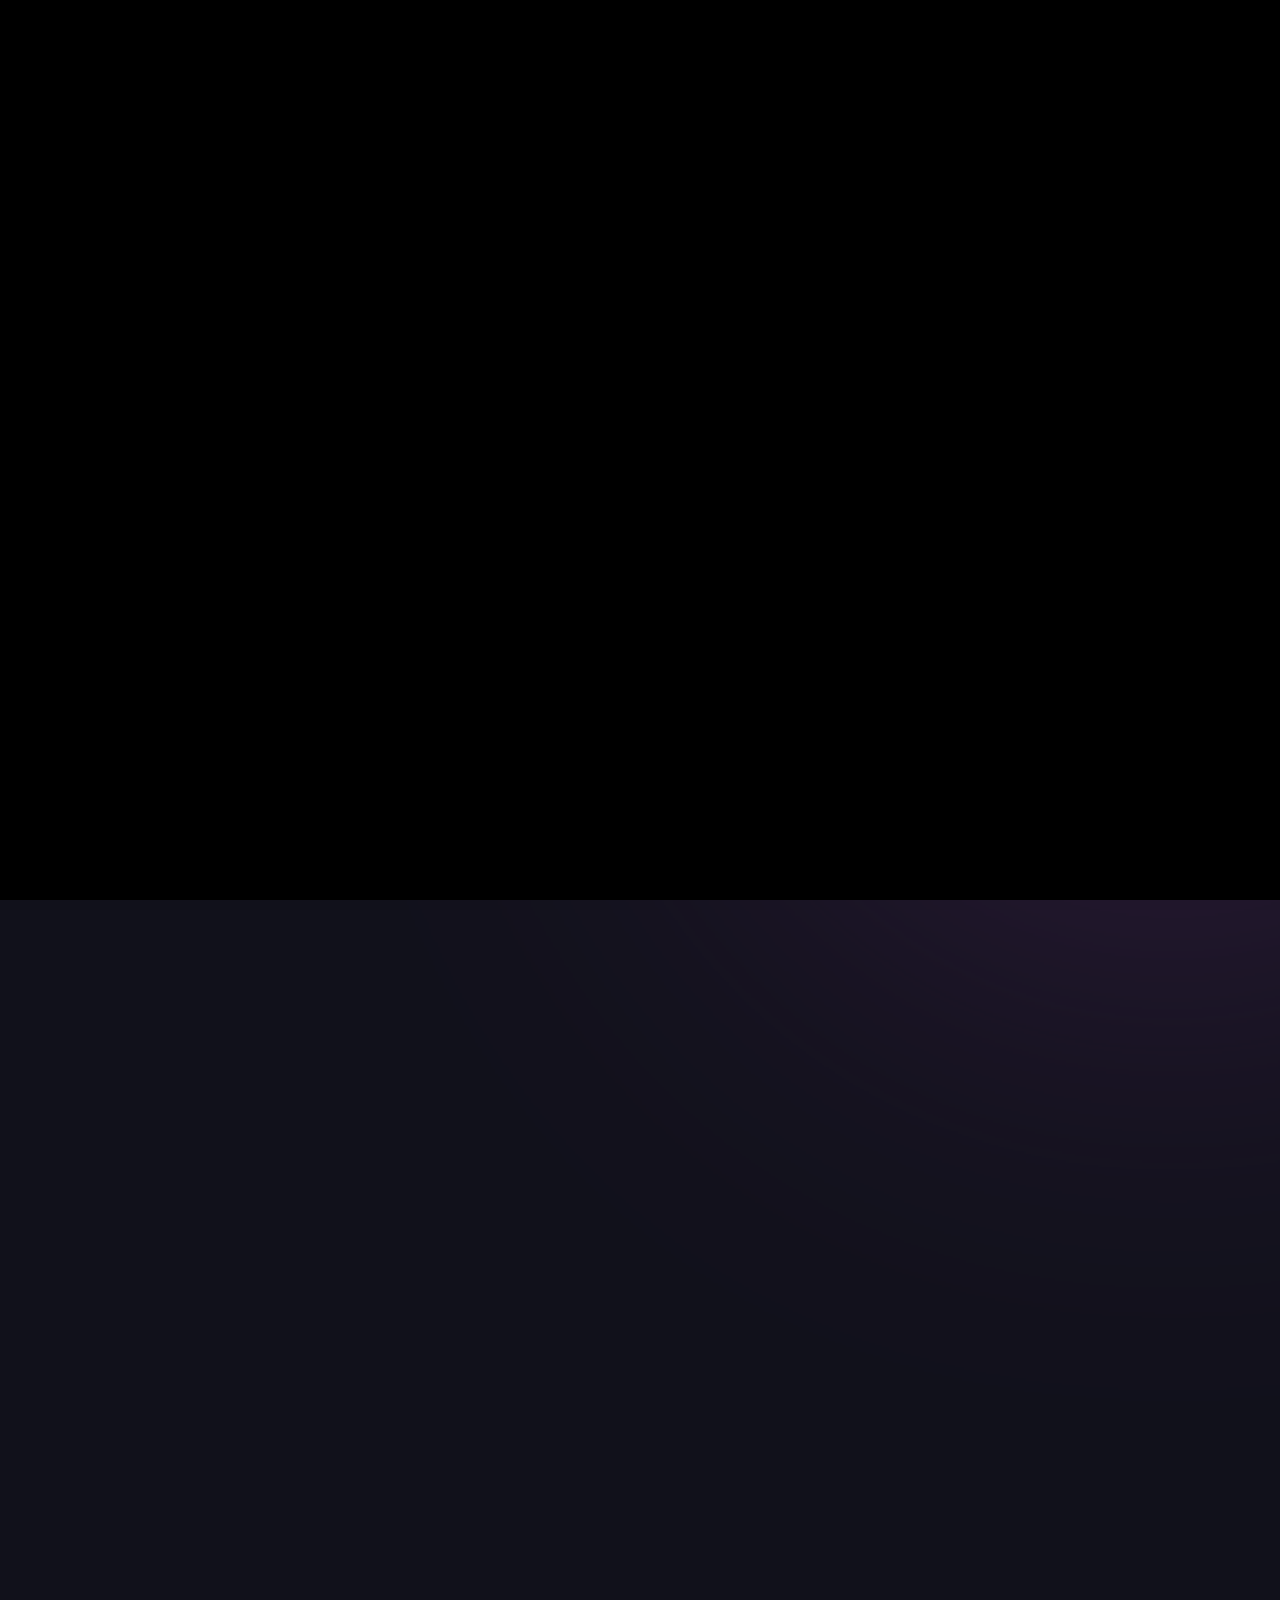
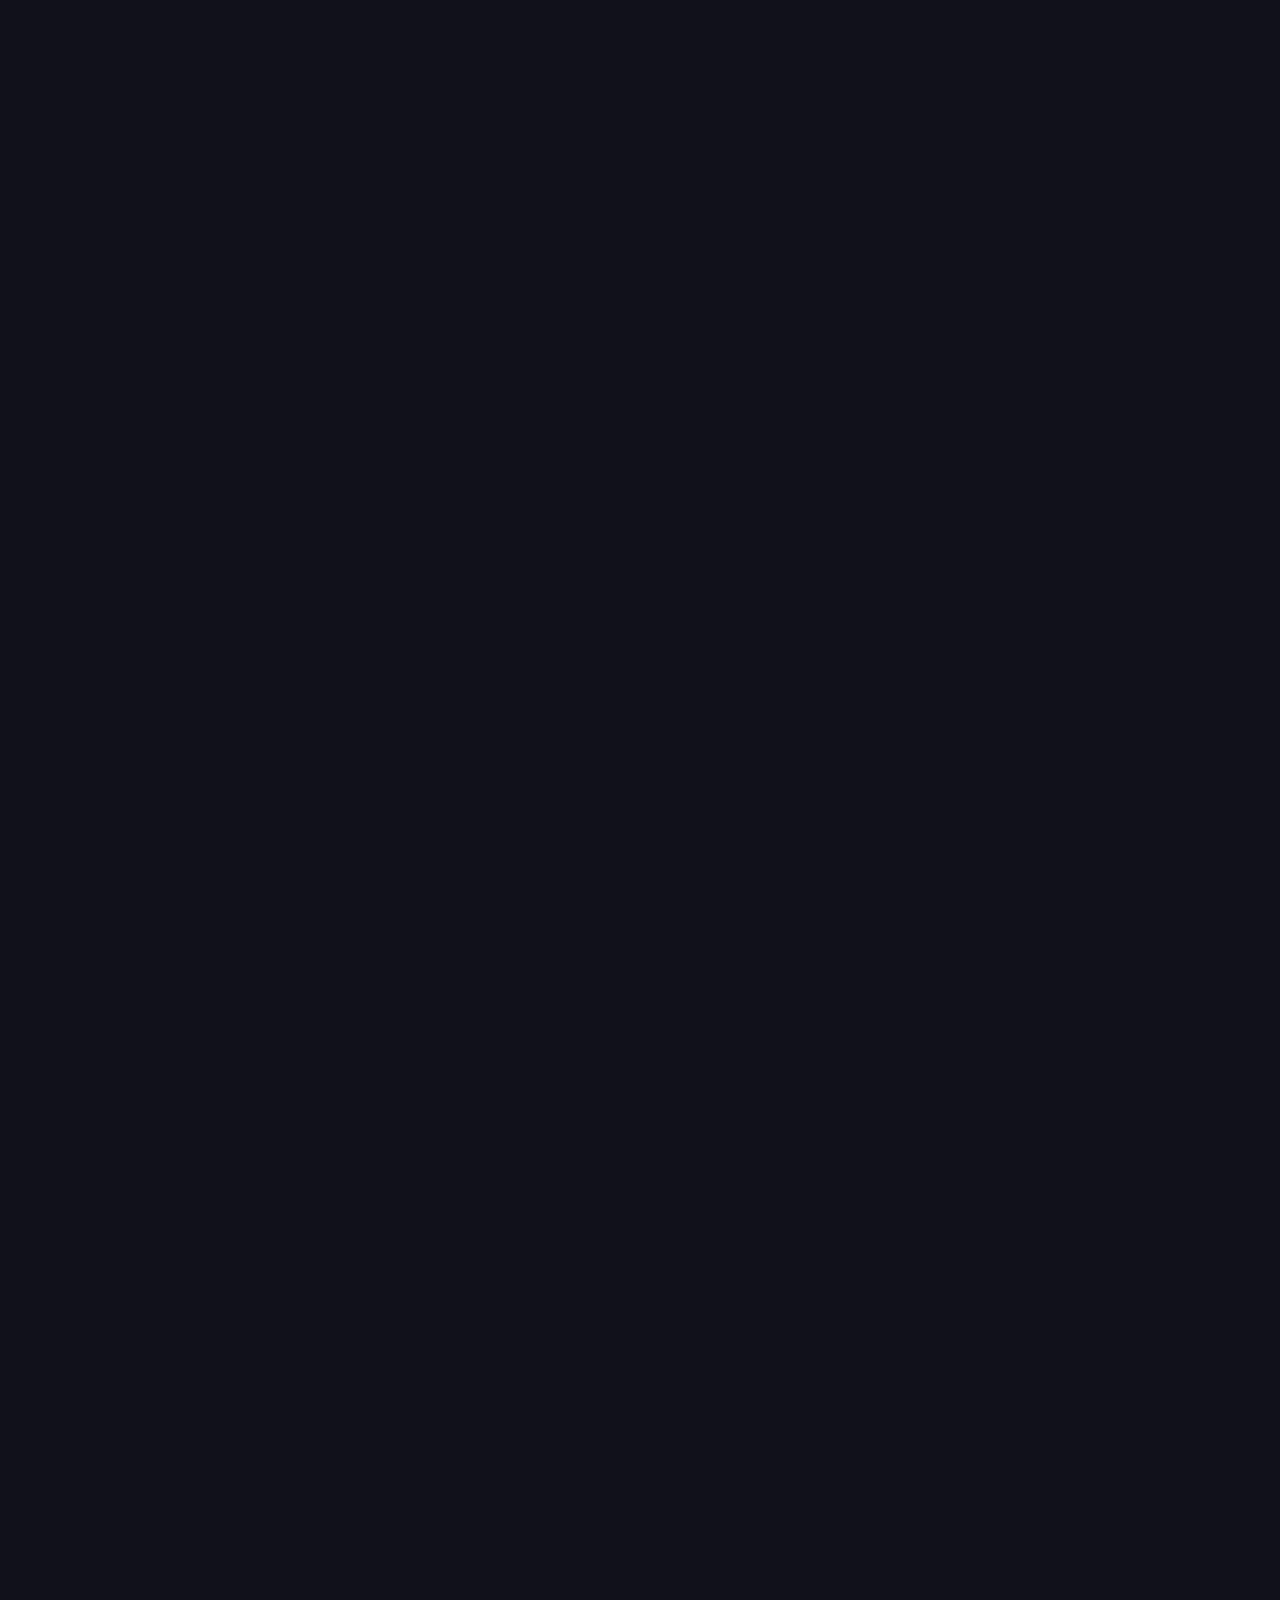
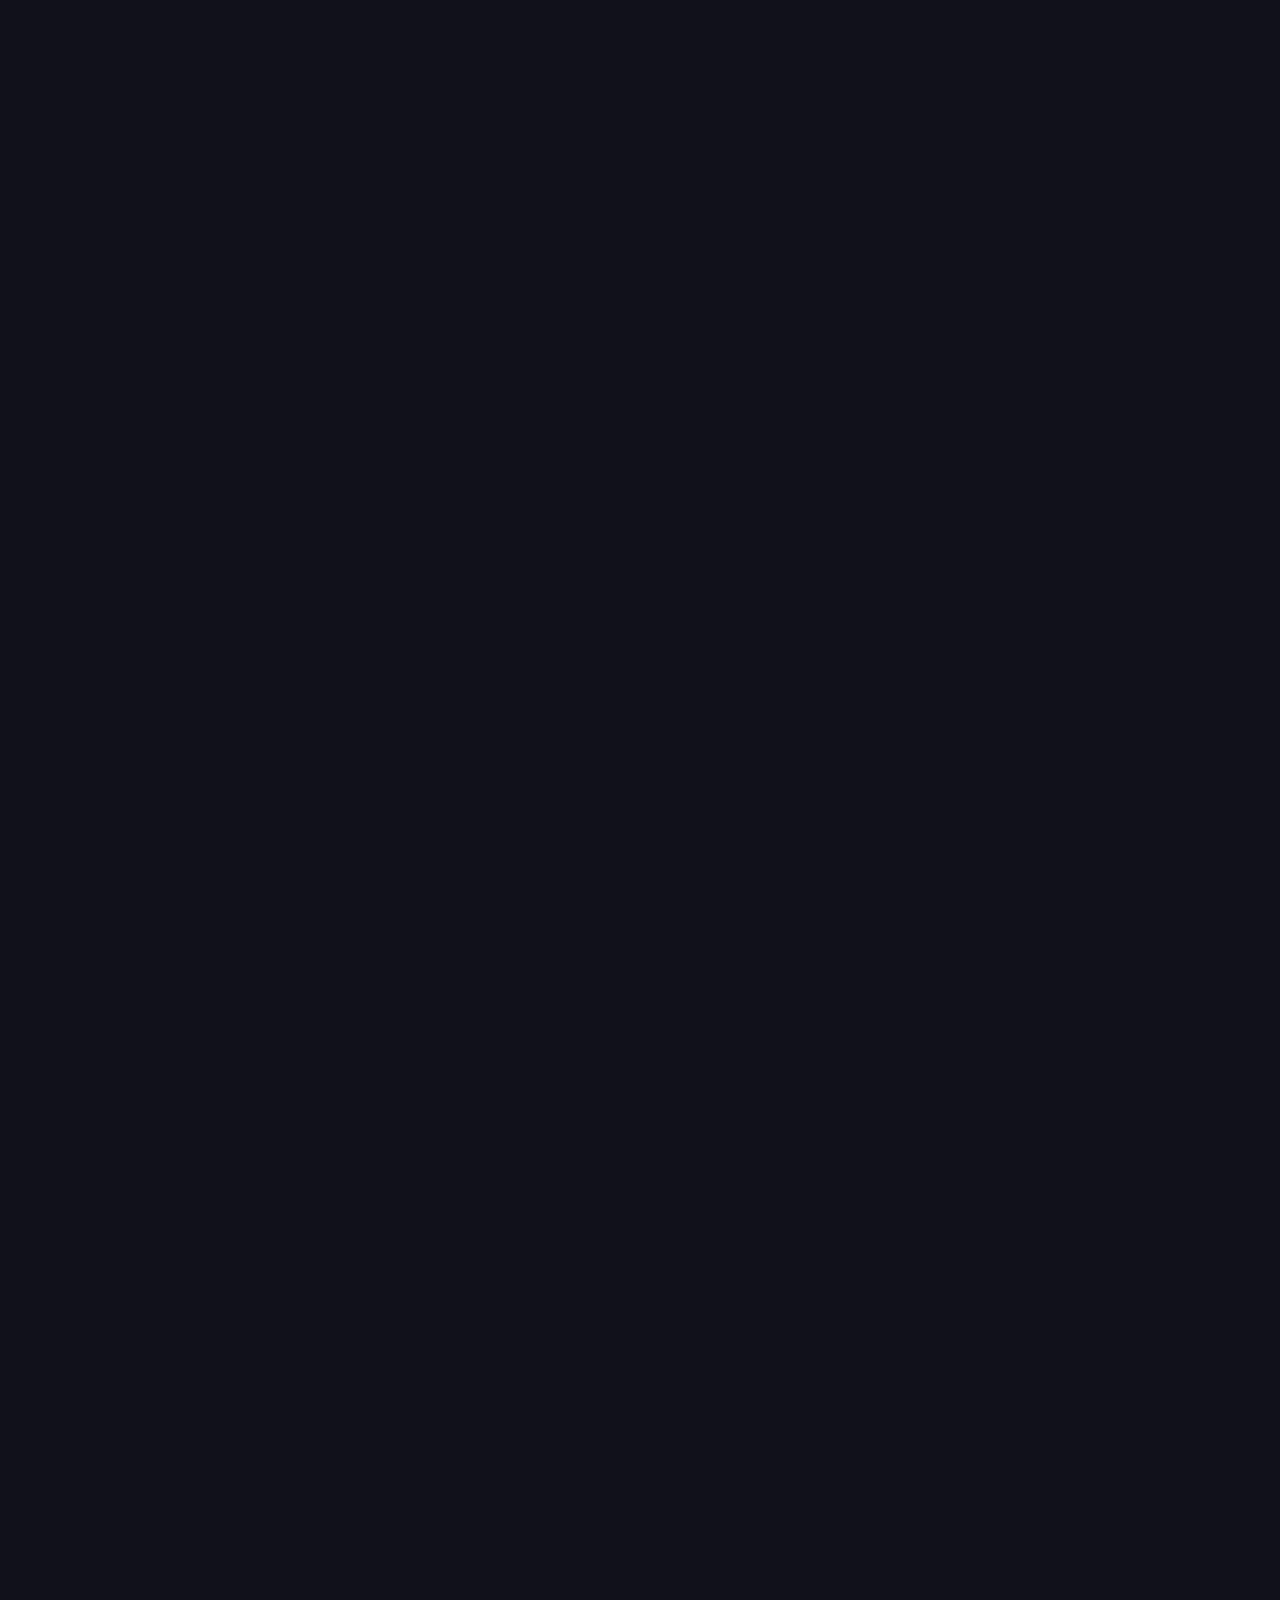
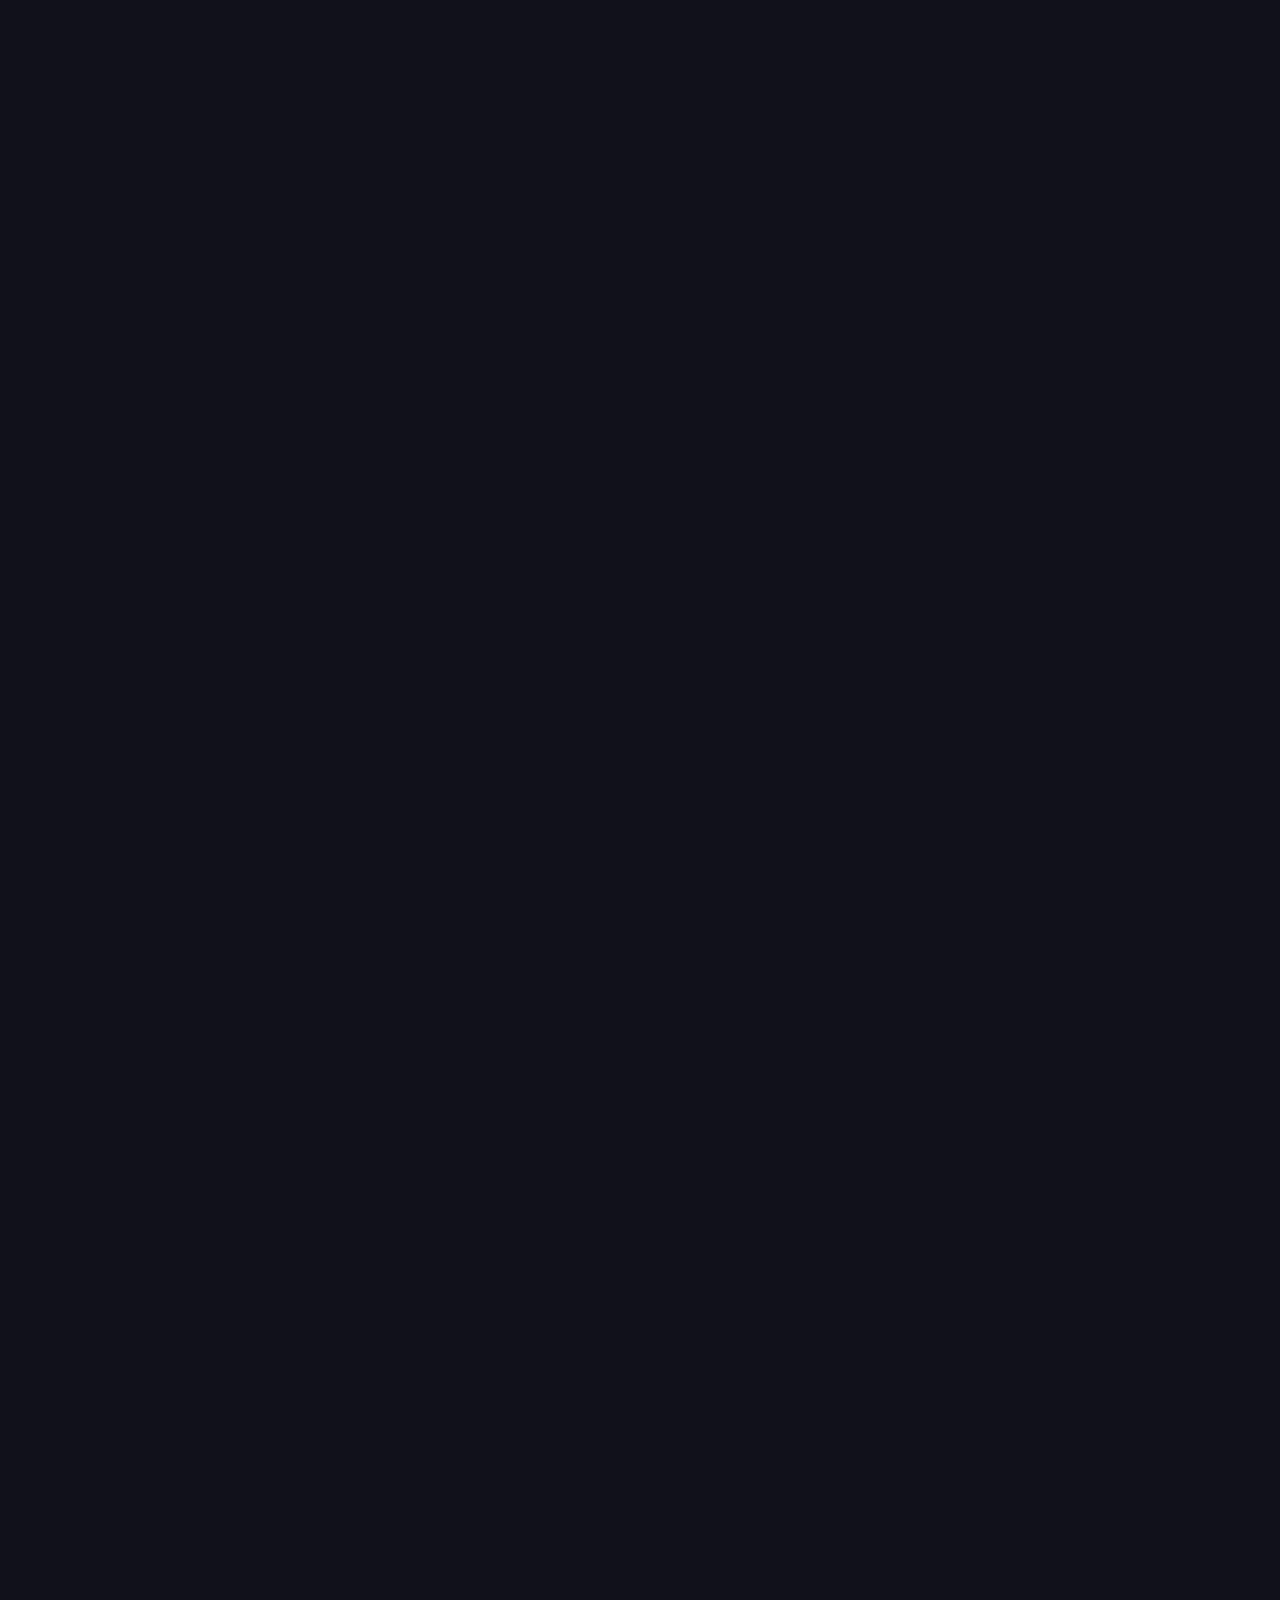
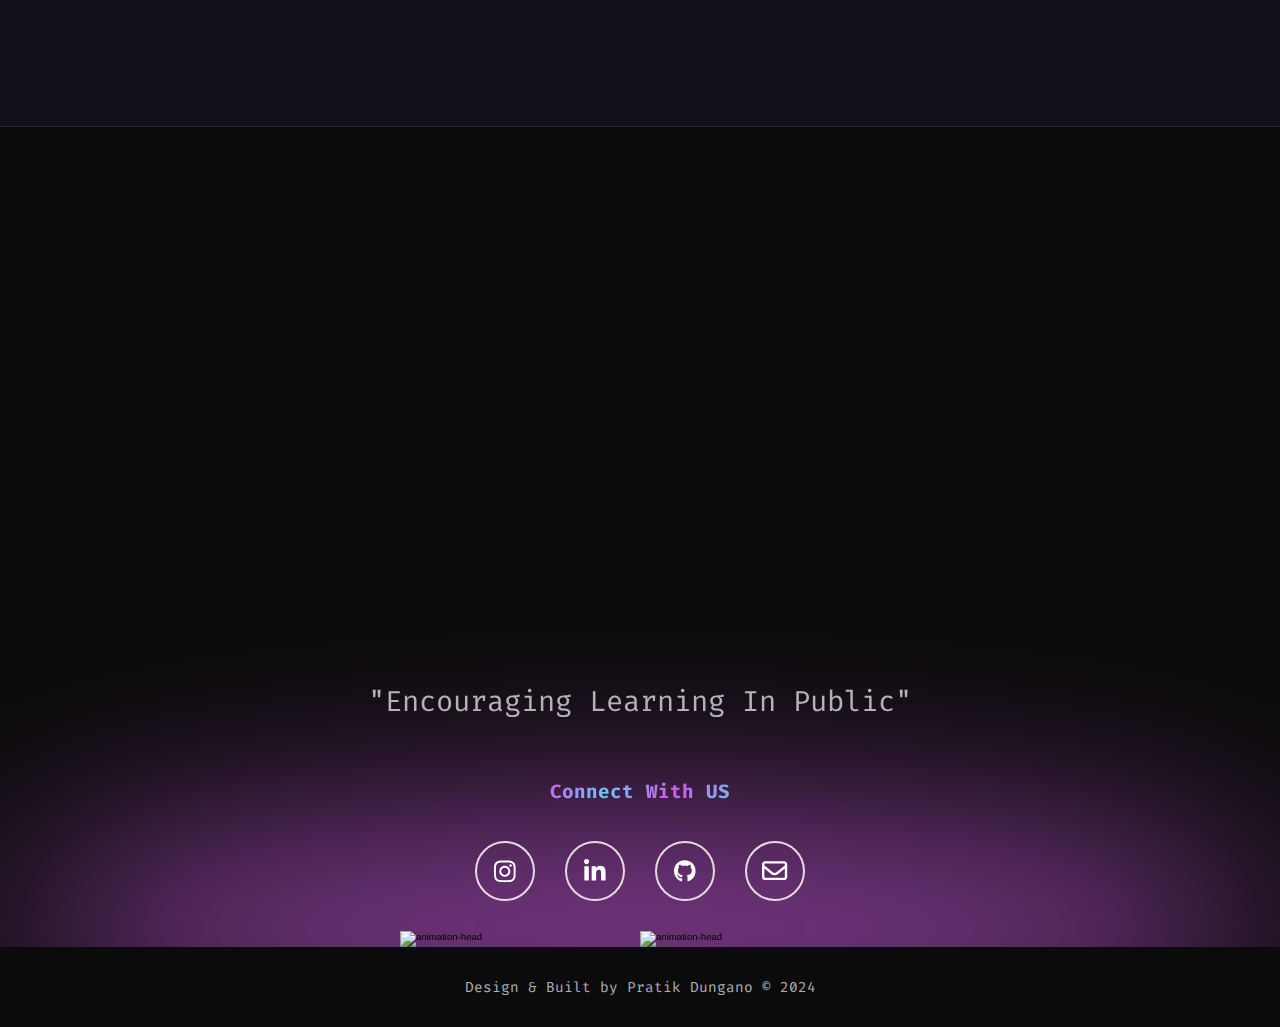
==== commit 5e452888: "Merge branch 'master' of https://github.com/Pratik-Dungano/decode" ====
--- a/index.html
+++ b/index.html
@@ -42,32 +42,9 @@
   <!-- don't forget to remove this >>(google site verification meta tag) tag, if you are using this page/code -->
   <!-- don't forget to remove this >>(google site verification meta tag) tag, if you are using this page/code -->
 
-  <meta charset="UTF-8" />
-  <meta http-equiv="X-UA-Compatible" content="IE=edge" />
-  <meta name="viewport" content="width=device-width, initial-scale=1.0" />
-  <meta name="robots" content="index, follow" />
-  <meta name="theme-color" content="#000" />
-  <meta name="description"
-    content="Vinod Jangid | Portfolio, Visit and know about me & my projects/designs. I value simple content structure, clean design patterns, and thoughtful interactions." />
-  <meta name="keywords"
-    content="vinod jangid,vinod jangid portfolio,Vinod Jangid Portfolio,vinodjangid,vinod jangid site,Vinod Jangid Site,vinod jangid me,vinod jangid web,vinod jangid github,vinodjangid site,vinodjangid uiverse,uiverse,vinod jangid uiverse,vinod jangid frontend developer,frontend developer,vinod jangid jaipur,vinod jaipur" />
-  <meta name="author" content="Vinod Jangid" />
-  <meta property="og:image" content="https://www.vinodjangid.site/src/png/Preview-card-min.png" />
-  <meta property="og:title" content="Vinod Jangid | Portfolio" />
-  <meta property="og:description"
-    content="Hi! My name is Vinod. I'm a web developer and digital visual artist. Visit and know about me & my projects/designs. I value simple content structure, clean design patterns, and thoughtful interactions." />
-
-  <meta property="og:url" content="https://vinodjangid.site" />
-  <meta property="og:site_name" content="Vinod Jangid Portfolio" />
-
-  <meta name="twitter:image:src" content="https://www.vinodjangid.site/src/png/Preview-card-min.png" />
-  <meta name="twitter:site" content="@Portfolio" />
-  <meta name="twitter:card" content="summary" />
-  <meta name="twitter:title" content="Vinod Jangid | Portfolio" />
-  <meta name="twitter:description"
-  content="Hi! My name is Vinod. I'm a web developer and digital visual artist. Visit and know about me & my projects/designs. I value simple content structure, clean design patterns, and thoughtful interactions." />
+  
   <title>DecodeCafe Community</title>
-  <link rel="icon" type="image/x-icon" href="src/png/main-favicon.png" />
+  <link rel="icon" type="image/x-icon" href="src/png/logo.png" />
   <!-- aos cdn -->
   <link rel="stylesheet" href="https://unpkg.com/aos@next/dist/aos.css" />
   <!-- stylesheet -->
@@ -90,7 +67,7 @@
     <div class="navbar" id="navbar">
       <div class="logo" tabindex="0" aria-label="vinod jangid logo">
         <div class="logo-top">
-          <img src="src/webp/logo.jpeg" alt="animation-head" id="nav-avatar"/>
+          <img src="src/png/logo.png" alt="animation-head" id="nav-avatar"/>
         </div>
       </div>
       <div class="navbar-tabs" id="navbar-tabs">
@@ -260,7 +237,7 @@
           <br />
           Join us and be part of the future!
         </p>
-        <div class="contact-btn-div" data-aos="fade-up" data-aos-delay="800">
+        <div class="contact-btn-div" data-aos-delay="800">
           <a href="https://discord.gg/SUUew6jBDU" tabindex="-1">
             <button class="letsTalkBtn">
               <p class="letsTalkBtn-text">Join Us!</p>
@@ -430,16 +407,6 @@
                       <p class="letsTalkBtn-text">Register Now!</p>
                       <span class="letsTalkBtn-BG"></span>
                     </button></a>
-                    <button class="resume-btn" id="resume-btn" onclick="openURL()">
-                      <div class="sign">
-                        <svg viewBox="0 0 640 512">
-                          <path
-                            d="M144 480C64.5 480 0 415.5 0 336c0-62.8 40.2-116.2 96.2-135.9c-.1-2.7-.2-5.4-.2-8.1c0-88.4 71.6-160 160-160c59.3 0 111 32.2 138.7 80.2C409.9 102 428.3 96 448 96c53 0 96 43 96 96c0 12.2-2.3 23.8-6.4 34.6C596 238.4 640 290.1 640 352c0 70.7-57.3 128-128 128H144zm79-167l80 80c9.4 9.4 24.6 9.4 33.9 0l80-80c9.4-9.4 9.4-24.6 0-33.9s-24.6-9.4-33.9 0l-39 39V184c0-13.3-10.7-24-24-24s-24 10.7-24 24V318.1l-39-39c-9.4-9.4-24.6-9.4-33.9 0s-9.4 24.6 0 33.9z" />
-                        </svg>
-                      </div>
-              
-                      <div class="text">Guidelines</div>
-                    </button>
               </div>
               <div class="image-div-1">
                 <img src="src/webp/post1.jpeg" alt="Pexelicon website preview image" />
@@ -487,9 +454,7 @@
 
           <div data-aos="fade-up" class="project-box-wrapper">
             <div class="project-box project-box2" id="project-box2">
-              <div class="image-div-2">
-                <img src="src/webp/post4.jpeg" alt="Pexelicon website preview image" />
-              </div>
+              
               <div class="info-div">
                 <article class="ProjectHeading">Fetch ai hackathon👩‍💻🏆
                 </article>
@@ -501,6 +466,9 @@
                     <li class="ProjectDescription">Prize pool of up to $10,000, attracting top talent and innovative solutions.</li>
                   </ul>
               </div>
+            <div class="image-div-1">
+                <img src="src/webp/post4.jpeg" alt="Pexelicon website preview image" />
+            </div>
               
             </div>
           
@@ -523,26 +491,6 @@
                 </div>
               </div>
             </div>
-  
-            <div data-aos="fade-up" class="project-box-wrapper">
-              <div class="project-box project-box2" id="project-box2">
-                <div class="image-div-2">
-                  <img src="src/webp/post4.jpeg" alt="Pexelicon website preview image" />
-                </div>
-                <div class="info-div">
-                  <article class="ProjectHeading">Fetch ai hackathon👩‍💻🏆
-                  </article>
-                  <p class="ProjectDescription">
-                    <ul>
-                      <li class="ProjectDescription">Bridged the gap between novices and experts, collaborating with Fetch.ai on real-world challenges.</li>
-                      <li class="ProjectDescription">Offered hands-on workshops, coding challenges, and expert mentorship.</li>
-                      <li class="ProjectDescription">Introduced the Fetch.ai library for developing projects on microagent communication.</li>
-                      <li class="ProjectDescription">Prize pool of up to $10,000, attracting top talent and innovative solutions.</li>
-                    </ul>
-                </div>
-                
-              </div>
-            </div>
 
           <!-- ---------------------- -->
           
